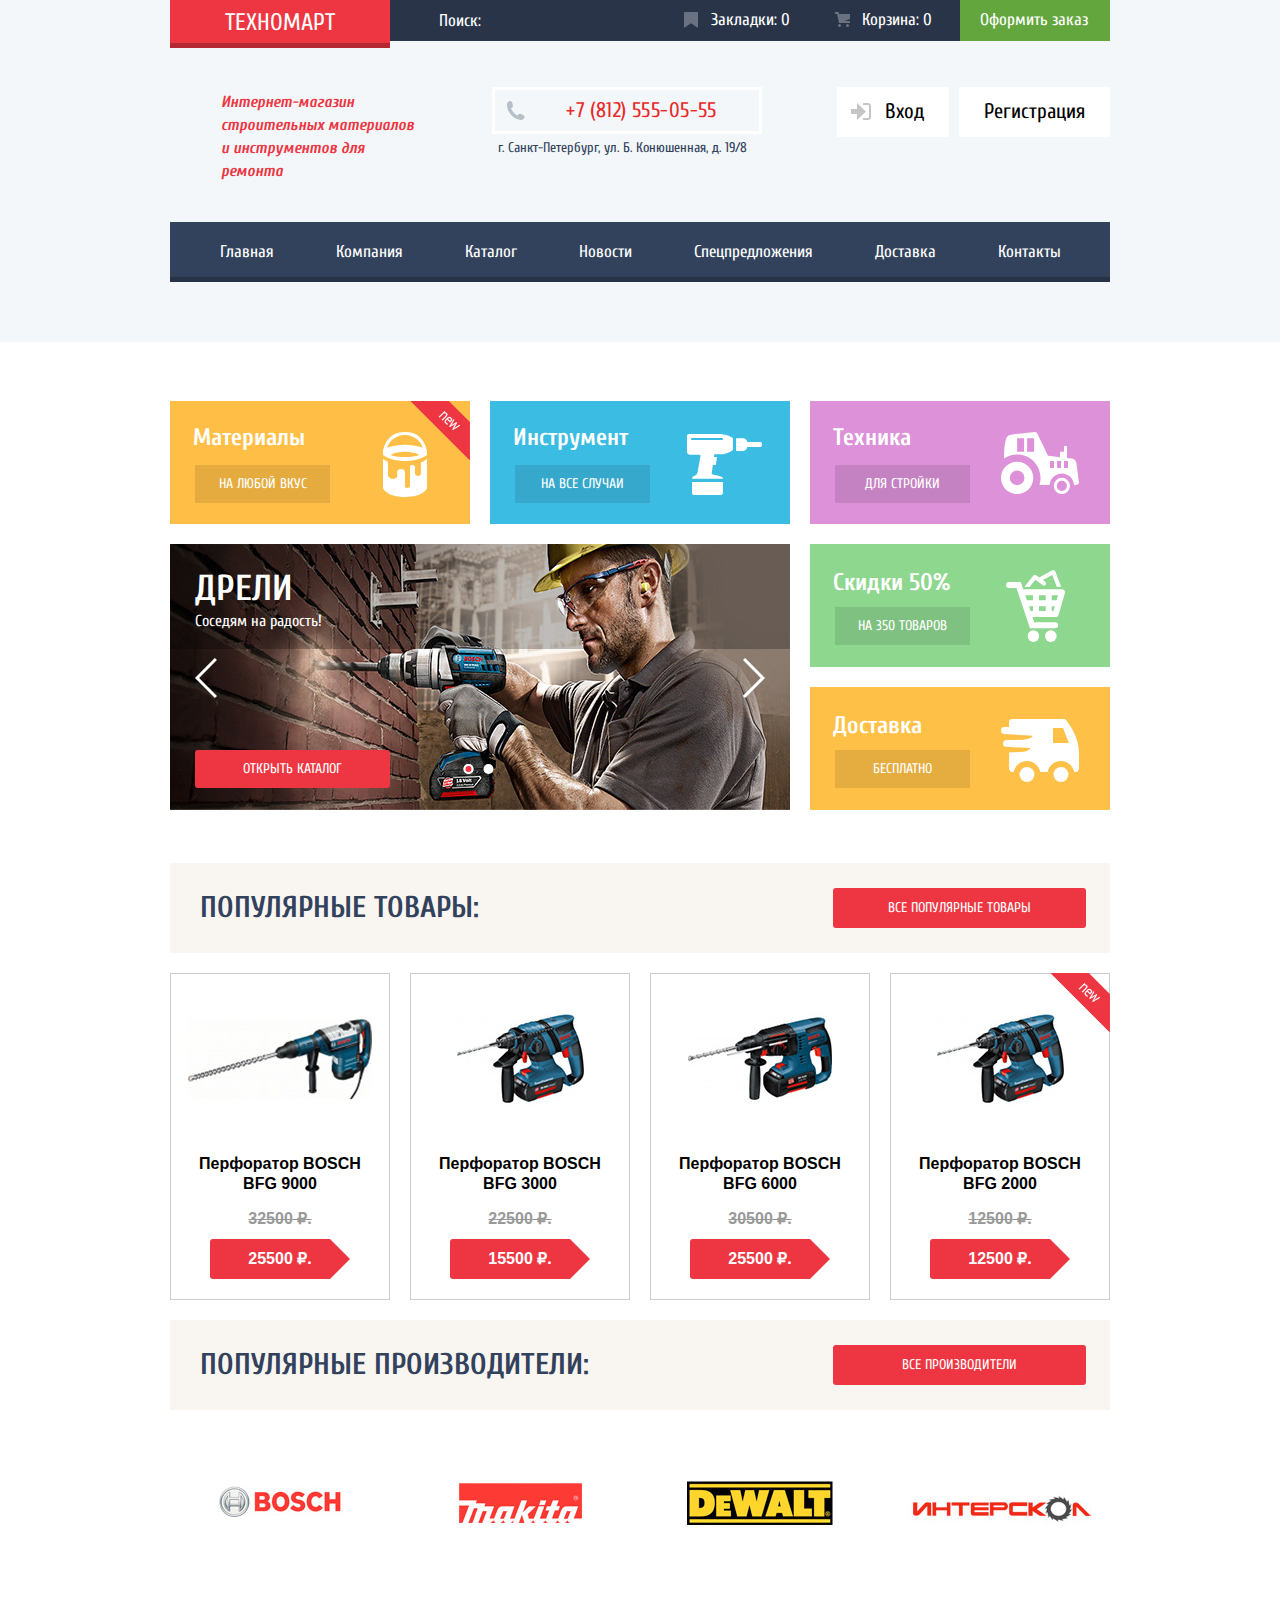
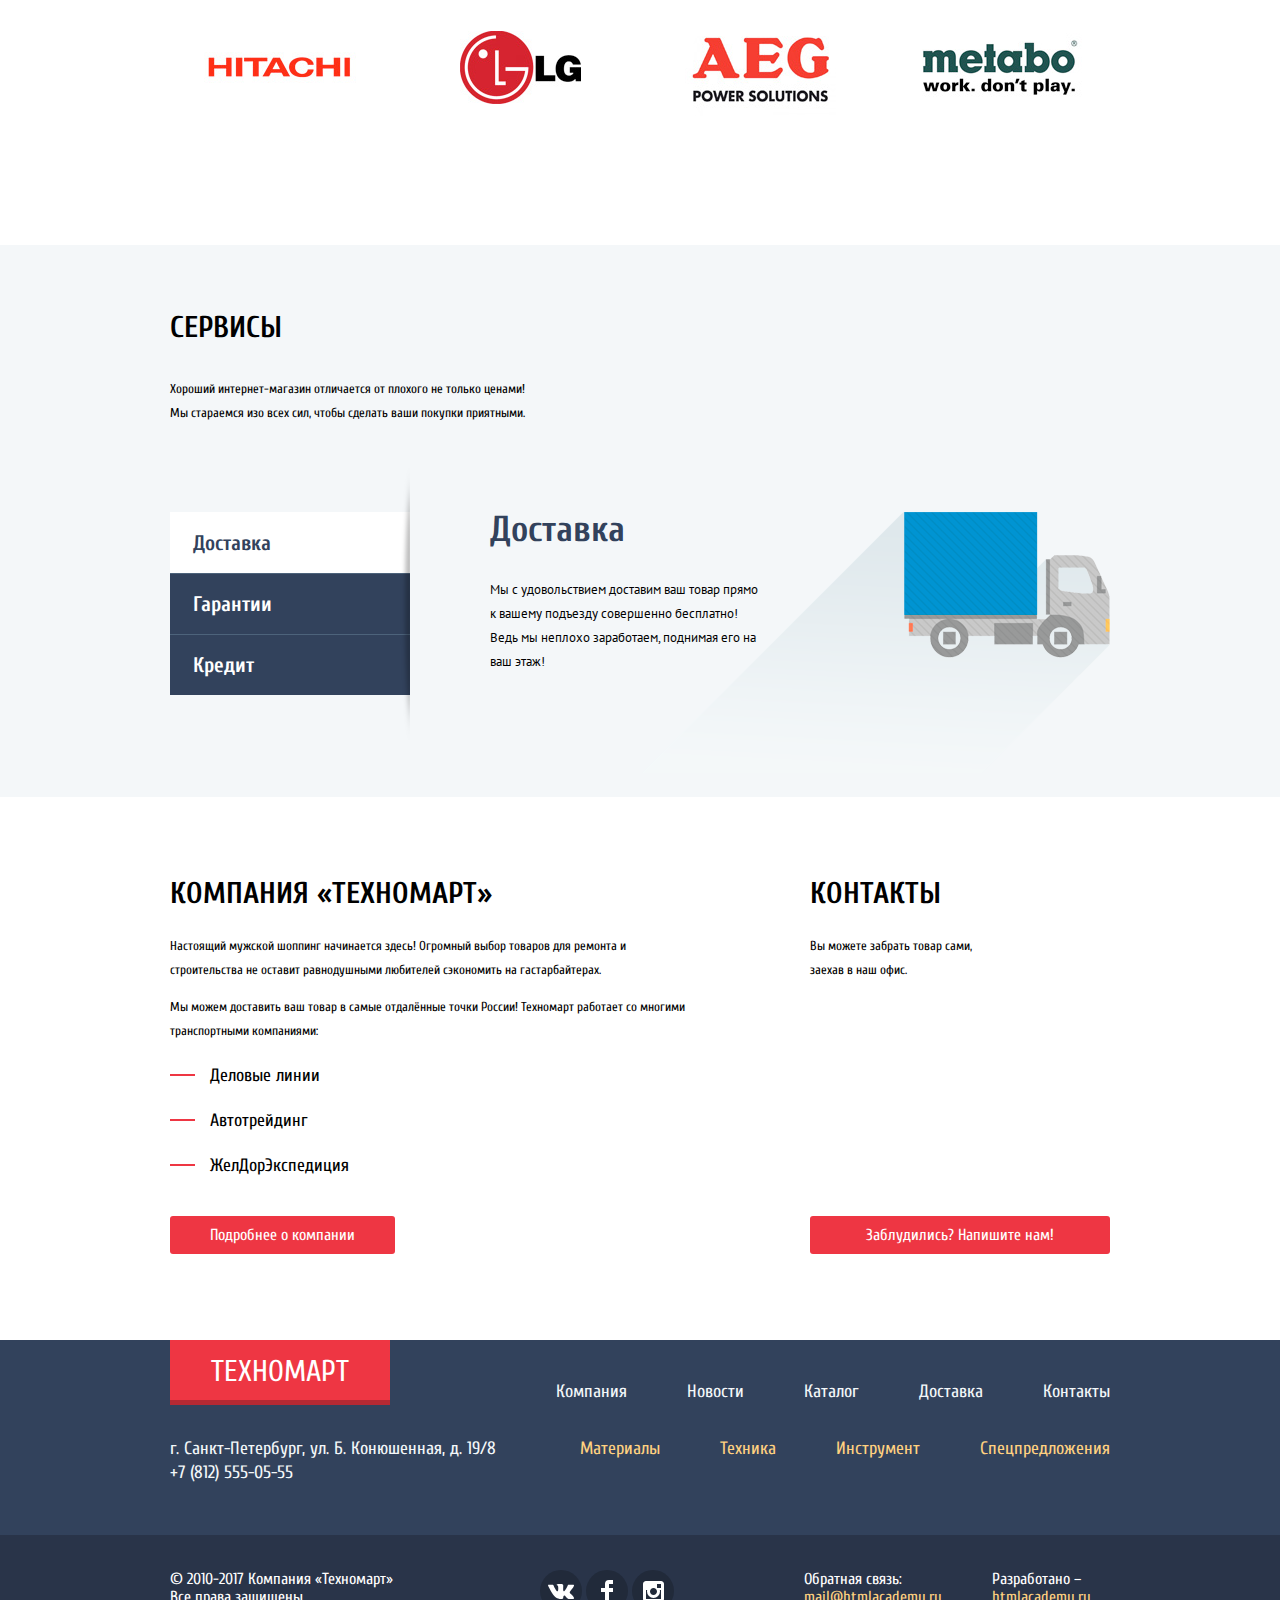
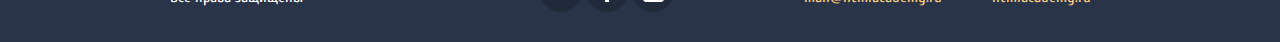
==== index.html @ 5a05c00b "catalog items" ====
<!DOCTYPE html>
<html lang="ru">

  <head>
    <meta charset="utf-8">
    <title>HTML Academy: Техномарт</title>
    <link href="https://fonts.googleapis.com/css?family=Cuprum:400,400i,700|PT+Sans:400,700&amp;subset=cyrillic" rel="stylesheet">
    <link href="css/normalize.css" rel="stylesheet">
    <link href="css/style.css" rel="stylesheet">
  </head>

  <body>
    <header class="main-header">
      <div class="container">
        <div class="header-top">
          <a class="header-logo">Техномарт</a>
          <form class="search">
            <input class="input" type="text" placeholder="Поиск:">
            <button class="visually-hidden" type="submit">Найти</button>
          </form>
          <a class="book-cart" href="#">Закладки: 0</a>
          <a class="book-cart cart" href="#">Корзина: 0</a>
          <a class="checkout" href="#">Оформить заказ</a>
        </div>
      </div>
      <div class="container">
        <div class="header-middle">
          <h1 class="heading">Интернет-магазин строительных материалов и инструментов для ремонта</h1>
          <div class="header-contacts">
            <a href="tel:+78125550555">+7 (812) 555-05-55</a>
            <p>г. Санкт-Петербург, ул. Б. Конюшенная, д. 19/8</p>
          </div>
          <ul class="user-login">
            <li><a class="enter" href="#">Вход</a></li>
            <li><a href="#">Регистрация</a></li>
          </ul>
        </div>
      </div>
      <div class="container">
        <nav class="main-navigation">
          <ul class="header-top-navigation">
            <li><a>Главная</a></li>
            <li><a href="about-us.html">Компания</a></li>
            <li><a href="catalog.html">Каталог</a></li>
            <li><a href="news.html">Новости</a></li>
            <li><a href="special-offers.html">Спецпредложения</a></li>
            <li><a href="delivery.html">Доставка</a></li>
            <li><a href="contacts.html">Контакты</a></li>
          </ul>
        </nav>
      </div>
    </header>

    <main>
      <section class="container">
        <div class="promo-top">
          <ul class="promo-list">
            <li class="promo-item-1">
              <div class="flag flag-new">Новинка</div>
              <h3>Материалы</h3>
              <a href="#">На любой вкус</a>
            </li>
            <li class="promo-item-2">
              <h3>Инструмент</h3>
              <a href="#">На все случаи</a>
            </li>
            <li class="promo-item-3">
              <h3>Техника</h3>
              <a href="#">Для стройки</a>
            </li>
          </ul>
        </div>
        <div class="promo-bottom">

          <div class="slider">
            <div class="slider-container">
              <span class="carousel-control-prev-icon" aria-label="Предыдущий слайд"></span>
              <span class="carousel-control-next-icon" aria-label="Следующий слайд"></span>
              <input class="visually-hidden" type="radio" id="product-1" name="toggle" checked>
              <input class="visually-hidden" type="radio" id="product-2" name="toggle">
              <div class="slider-controls">
                <label class="slider-controls-item slider-controls-item--1" for="product-1">Первый</label>
                <label class="slider-controls-item slider-controls-item--2" for="product-2">Второй</label>
              </div>
              <ul class="slider-list">
                <li class="slider-item">
                  <h3>Дрели</h3>
                  <p>Соседям на радость!</p>
                  <a class="slider-item-button slider-button" href="catalog.html">открыть каталог</a>
                </li>
                <li class="slider-item">
                  <h3>Перфораторы</h3>
                  <p>Настоящие мужские игрушки</p>
                  <a class="slider-item-button slider-button" href="catalog.html">открыть каталог</a>
                </li>
              </ul>
            </div>
          </div>

          <div class="promo-right">
            <ul class="promo-list-right">
              <li class="promo-item-4">
                <h3>Скидки 50%</h3>
                <a href="#">На 350 товаров</a>
              </li>
              <li class="promo-item-5">
                <h3>Доставка</h3>
                <a href="#">Бесплатно</a>
              </li>
            </ul>
          </div>
        </div>
      </section>

      <div class="goods-and-manufacturers">
        <div class="container">
          <div class="goods">

            <div class="header-block-main">
              <h2>Популярные товары:</h2>
              <a href="#">Все популярные товары</a>
            </div>


            <div class="catalog-items">
              <div class="row">
                <div class="catalog-item">
                  <div class="actions">
                    <a class="buy" href="#">Купить</a>
                    <a class="bookmark" href="#">В закладки</a>
                  </div>
                  <figure class="image">
                    <img class="catalog-item-image" src="img/snippet-1.jpg" width="184" height="164" alt="Перфоратор BOSCH BFG 9000">
                  </figure>
                  <div class="title">Перфоратор BOSCH BFG 9000</div>
                  <div class="old-price">32500 ₽.</div>
                  <div class="new-price">25500 ₽.</div>
                </div>

                <div class="catalog-item">
                  <div class="actions">
                    <a class="buy" href="#">Купить</a>
                    <a class="bookmark" href="#">В закладки</a>
                  </div>
                  <figure class="image">
                    <img class="catalog-item-image" src="img/snippet-3.jpg" width="127" height="112" alt="Перфоратор BOSCH BFG 3000">
                  </figure>
                  <div class="title">Перфоратор BOSCH BFG 3000</div>
                  <div class="old-price">22500 ₽.</div>
                  <div class="new-price">15500 ₽.</div>
                </div>

                <div class="catalog-item">
                  <div class="actions">
                    <a class="buy" href="#">Купить</a>
                    <a class="bookmark" href="#">В закладки</a>
                  </div>
                  <figure class="image">
                    <img class="catalog-item-image" src="img/snippet-2.jpg" width="144" height="128" alt="Перфоратор BOSCH BFG 6000">
                  </figure>
                  <div class="title">Перфоратор BOSCH BFG 6000</div>
                  <div class="old-price">30500 ₽.</div>
                  <div class="new-price">25500 ₽.</div>
                </div>

                <div class="catalog-item">
                  <div class="flag flag-new">Новинка</div>
                  <div class="actions">
                    <a class="buy" href="#">Купить</a>
                    <a class="bookmark" href="#">В закладки</a>
                  </div>
                  <figure class="image">
                    <img class="catalog-item-image" src="img/snippet-3.jpg" width="127" height="112" alt="Перфоратор BOSCH BFG 2000">
                  </figure>
                  <div class="title">Перфоратор BOSCH BFG 2000</div>
                  <div class="old-price">12500 ₽.</div>
                  <div class="new-price">12500 ₽.</div>
                </div>
              </div>
            </div>
          </div>

          <section class="brands">

            <div class="header-block-main">
              <h2>Популярные производители:</h2>
              <a href="#">Все производители</a>
            </div>

            <ul class="brands-list">
              <li>
                <a class="brands-list-item" href="#">
                  <img src="img/bosch.jpg" width="126" height="37" alt="Bosch">
                </a>
              </li>
              <li>
                <a class="brands-list-item" href="#">
                  <img src="img/makita.jpg" width="123" height="40" alt="makita">
                </a>
              </li>
              <li>
                <a class="brands-list-item" href="#">
                  <img src="img/de-walt.jpg" width="146" height="44" alt="deWALT">
                </a>
              </li>
              <li>
                <a class="brands-list-item" href="#">
                  <img src="img/interskol.jpg" width="200" height="88" alt="Интерскол">
                </a>
              </li>
              <li>
                <a class="brands-list-item" href="#">
                  <img src="img/hitachi.jpg" width="169" height="31" alt="Hitachi">
                </a>
              </li>
              <li>
                <a class="brands-list-item" href="#">
                  <img src="img/lg.jpg" width="121" height="73" alt="LG">
                </a>
              </li>
              <li>
                <a class="brands-list-item" href="#">
                  <img src="img/aeg.jpg" width="151" height="96" alt="AEG power solutions">
                </a>
              </li>
              <li>
                <a class="brands-list-item" href="#">
                  <img src="img/metabo.jpg" width="204" height="69" alt="metabo">
                </a>
              </li>
            </ul>
          </section>
        </div>
      </div>

      <div class="delivery-and-services-header">
        <div class="container">
          <div class="header-services">
            <h2>Сервисы</h2>
            <p>Хороший интернет-магазин отличается от плохого не только ценами!<br> Мы стараемся изо всех сил, чтобы сделать ваши покупки приятными.</p>
          </div>
        </div>
      </div>

      <div class="delivery-and-services-content">
        <div class="container">
          <div class="tab-frame">
            <input type="radio" checked name="tab" id="tab1">
            <label for="tab1">Доставка</label>
            <input type="radio" name="tab" id="tab2">
            <label for="tab2">Гарантии</label>
            <input type="radio" name="tab" id="tab3">
            <label for="tab3">Кредит</label>

            <div class="tab">
              <h3>Доставка</h3>
              <p>
                  Мы с удовольствием доставим ваш товар прямо
                  к вашему подъезду совершенно бесплатно!
                  Ведь мы неплохо заработаем,
                  поднимая его на ваш этаж!
              </p>
            </div>
            <div class="tab">
              <h3>Гарантия</h3>
              <p>
                  Если купленный у нас товар поломается или заискрит,
                  а также в случае пожара, спровоцированного его возгаранием,
                  вы всегда можете быть уверены в нашей гарантии. Мы обменяем сгоревший товар на новый.
                  Дом уж восстановите как-нибудь сами.
              </p>
            </div>
            <div class="tab">
              <h3>Кредит</h3>
              <p>
                  Залезть в долговую яму стало проще!
                  Кредитные консультанты придут вам на помощь.
              </p>
              <button class="mail-btn" href="#" type="submit">Отправить заявку</button>
            </div>
            <div class="shadow">
            </div>
          </div>
        </div>
      </div>






      <div class="container">
        <section class="company-and-contacts">
          <div class="about-us">
            <h2>Компания «Техномарт»</h2>
            <p>Настоящий мужской шоппинг начинается здесь! Огромный выбор товаров для ремонта и строительства не оставит равнодушными любителей сэкономить на гастарбайтерах.</p>
            <p>Мы можем доставить ваш товар в самые отдалённые точки России! Техномарт работает со многими транспортными компаниями:</p>
            <ul class="list-orders">
              <li><a class="order-1" href="#">Деловые линии</a></li>
              <li><a class="order-2" href="#">Автотрейдинг</a></li>
              <li><a class="order-3" href="#">ЖелДорЭкспедиция</a></li>
            </ul>
          </div>
          <div class="contacts">
            <h2>Контакты</h2>
            <p>Вы можете забрать товар сами, заехав в наш офис.</p>
            <iframe class="map" src="https://www.google.com/maps/embed?pb=!1m18!1m12!1m3!1d1998.6037872533252!2d30.320858716364103!3d59.938716481876185!2m3!1f0!2f0!3f0!3m2!1i1024!2i768!4f13.1!3m3!1m2!1s0x4696310fca145cc1%3A0x42b32648d8238007!2z0JHQvtC70YzRiNCw0Y8g0JrQvtC90Y7RiNC10L3QvdCw0Y8g0YPQuy4sIDE5LzgsINCh0LDQvdC60YIt0J_QtdGC0LXRgNCx0YPRgNCzLCDQoNC-0YHRgdC40Y8sIDE5MTE4Ng!5e0!3m2!1sru!2sby!4v1542449925434" width="300" height="158" allowfullscreen></iframe>
          </div>
        </section>
      </div>
      <div class="container">
        <div class="buttonz">
          <a class="btn" href="#" tabindex="0">Подробнее о компании</a>
          <a class="btn btn-map" href="#" tabindex="0">Заблудились? Напишите нам!</a>
        </div>
      </div>
    </main>

    <!-- ФУТ0Р -->
    <footer class="main-footer">
      <div class="container">
        <div class="footer-top">
          <a class="footer-logo">Техномарт</a>
          <ul class="footer-top-nav">
            <li><a href="#">Компания</a></li>
            <li><a href="#">Новости</a></li>
            <li><a href="catalog.html">Каталог</a></li>
            <li><a href="#">Доставка</a></li>
            <li><a href="#">Контакты</a></li>
          </ul>
        </div>
        <div class="footer-middle">
          <address class="footer-contacts">
            г. Санкт-Петербург, ул. Б. Конюшенная, д. 19/8<br>
            +7 (812) 555-05-55
          </address>
          <ul class="footer-bottom-nav">
            <li><a href="materials.html">Материалы</a></li>
            <li><a href="equipment.html">Техника</a></li>
            <li><a href="tool.html">Инструмент</a></li>
            <li><a href="special-offers.html">Спецпредложения</a></li>
          </ul>
        </div>
      </div>
      <div class="footer-bottom-block">
        <div class="container">
          <div class="footer-bottom">
            <p class="copyright">
              &copy; 2010-2017 Компания «Техномарт»<br>
              Все права защищены
            </p>            
            <ul class="social-buttons">
              <li><a class="social-button" href="#" aria-label="Вконтакте"><svg xmlns="http://www.w3.org/2000/svg" width="26" height="15" viewBox="0 0 26 15"><path fill="#FFF" d="M16.138 11.51c.956-.309 2.18 2.04 3.483 2.939.978.681 1.727.534 1.727.534l3.473-.05s1.815-.112.957-1.554c-.071-.12-.503-1.069-2.585-3.022-2.177-2.043-1.882-1.712.739-5.244 1.597-2.153 2.236-3.468 2.036-4.028-.192-.539-1.365-.399-1.365-.399L20.69.713c-.381.001-.704.119-.851.515-.003.004-.621 1.666-1.445 3.079-1.741 2.989-2.436 3.148-2.724 2.961-.661-.433-.494-1.737-.494-2.664 0-2.897.432-4.105-.846-4.417-.427-.104-.739-.172-1.828-.182-1.392-.021-2.574 0-3.244.329-.445.223-.786.712-.579.74.26.035.843.16 1.155.586.401.552.389 1.789.389 1.789s.229 3.411-.54 3.834c-.528.29-1.25-.302-2.803-3.016-.793-1.388-1.392-2.922-1.392-2.922s-.116-.285-.326-.441c-.25-.185-.6-.244-.6-.244L.848.684S.29.7.085.946c-.182.218-.015.668-.015.668s2.909 6.881 6.203 10.347c3.02 3.182 6.452 2.971 6.452 2.971h1.555s.469-.054.709-.312c.224-.24.214-.691.214-.691s-.031-2.109.935-2.419z"/></svg></a></li>
              <li><a class="social-button" href="#" aria-label="Фейсбук"><svg xmlns="http://www.w3.org/2000/svg" width="12" height="22" viewBox="0 0 12 22"><path fill="#FFF" d="M12 4V0H8a4 4 0 0 0-4 4v4H0v4h4v10h4V12h4V8H8V4h4z"/></svg></a></li>
              <li><a class="social-button" href="#" aria-label="Инстаграм"><svg xmlns="http://www.w3.org/2000/svg" width="21" height="21" viewBox="0 0 21 21"><path fill="#FFF" d="M18 0H3C1.35 0 0 1.35 0 3v15c0 1.65 1.35 3 3 3h15c1.65 0 3-1.35 3-3V3c0-1.65-1.35-3-3-3zm-7.5 7c1.93 0 3.5 1.57 3.5 3.5S12.43 14 10.5 14 7 12.43 7 10.5 8.57 7 10.5 7zM18 18H3V9h1.181A6.504 6.504 0 0 0 4 10.5a6.5 6.5 0 1 0 13 0 6.45 6.45 0 0 0-.181-1.5H18v9zm0-11h-4V3h4v4z"/></svg></a></li>
            </ul>           
            <p class="academy">
              Обратная связь:
              <a href="mailto:mail@htmlacademy.ru">mail@htmlacademy.ru</a>
            </p>
            <p class="academy">
              Разработано &#8211;
              <a href="https://htmlacademy.ru/intensive/htmlcss">htmlacademy.ru</a>
            </p>
          </div>
        </div>
      </div>
    </footer>

    <section class="modal modal-cart visually-hidden">
      <p>Товар добавлен в корзину!</p>
      <div class="buttonz">
        <a class="modal-cart-button" href="#" tabindex="0">Оформить заказ</a>
        <a class="modal-cart-button" href="#" tabindex="0">Продолжить покупки</a>
      </div>
      <button class="modal-close" type="button">Закрыть</button>
    </section>

    <section class="modal modal-mail visually-hidden">
      <form class="mail" method="post" action="https://echo.htmlacademy.ru">
        <div class="form-container">
          <p class="mail-form">
            <label for="user-name">Ваше имя:</label><br>
            <input id="user-name" type="text" name="name" placeholder="Имя Фамилия">
          </p>
          <p class="mail-form">
            <label for="user-email">Ваш e-mail:</label><br>
            <input id="user-email" type="text" name="email" placeholder="email@example.com">
          </p>
          <div class="mail-text">
            <label for="message">Текст письма:</label><br>
            <textarea id="message" name="message" rows="10" cols="45" placeholder="В свободной форме"></textarea>
          </div>
        </div>
        <div class="button-container">
          <button class="button-mail" href="#" type="submit">Отправить</button>
        </div>
      </form>
      <span class="modal-close">Закрыть</span>
    </section>

    <!-- map -->
    <section class="modal modal-map map visually-hidden">
      <iframe src="https://www.google.com/maps/embed?pb=!1m18!1m12!1m3!1d1998.6037872533252!2d30.320858716364103!3d59.938716481876185!2m3!1f0!2f0!3f0!3m2!1i1024!2i768!4f13.1!3m3!1m2!1s0x4696310fca145cc1%3A0x42b32648d8238007!2z0JHQvtC70YzRiNCw0Y8g0JrQvtC90Y7RiNC10L3QvdCw0Y8g0YPQuy4sIDE5LzgsINCh0LDQvdC60YIt0J_QtdGC0LXRgNCx0YPRgNCzLCDQoNC-0YHRgdC40Y8sIDE5MTE4Ng!5e0!3m2!1sru!2sby!4v1542449925434" width="940" height="446" allowfullscreen></iframe>
      <button class="modal-close" type="button">Закрыть</button>
    </section>
  </body>

  <div class="overlay"></div>

</html>
---- css/style.css ----
body {
  margin: 0;

  font-weight: normal;
  font-family: "Cuprum", Arial, sans-serif;
  color: #000000;

  background-color: #ffffff;
}

a {
  text-decoration: none;
}

ul {
  list-style: none;
}

img {
  max-width: 100%;
  height: auto;
}

.container {
  width: 940px;
  margin: 0 auto;
  padding: 0 10px;
}

.header-container {
  display: flex;
  flex-direction: column;
}

.catalog-item .hidden {
  visibility: hidden;
}

.visually-hidden:not(:focus):not(:active),
input[type="checkbox"].visually-hidden,
input[type="radio"].visually-hidden {
  position: absolute;

  width: 1px;
  height: 1px;
  margin: -1px;
  padding: 0;
  overflow: hidden;

  white-space: nowrap;

  border: 0;

  clip: rect(0 0 0 0);
  clip-path: inset(100%);
}

/* ============================ */
/* ========== HEADER ========== */
/* ============================ */


.main-header {
  width: 100%;
  padding-bottom: 60px;

  background-color: #f3f7f9;
}

.header-top {
  position: relative;

  display: flex;
  flex-wrap: wrap;
  justify-content: flex-end;
  margin-bottom: 46px;

  background-color: #293449;
}

.header-middle {
  display: flex;
  justify-content: space-between;
  margin-bottom: 39px;
}


.header-top a {
  display: block;
  padding-top: 11px;
  padding-bottom: 12px;

  font-size: 17px;
  line-height: 18px;
  text-align: center;
  color: #ffffff;
}

.header-top .header-logo {
  position: absolute;
  top: 0;
  left: 0;

  min-width: 220px;
  padding-top: 11px;
  padding-bottom: 13px;

  font-size: 24px;
  line-height: 24px;
  color: #ffffff;
  text-transform: uppercase;

  background-color: #ee3643;
  box-shadow: inset 0 -5px 0 0 rgba(0, 0, 0, 0.24);
}

.header-logo:hover {
  background-color: #ca2c37;
}

.header-logo:active {
  background-color: #ba2732;
}

/* ========== ПОЛЕ ПОИСКА ========== */

.header-top .search {
  position: absolute;
  left: 220px;

  display: block;
  width: 270px;
}

.search input {
  position: absolute;

  width: 221px;
  padding-top: 12px;
  padding-bottom: 11px;
  padding-left: 49px;

  font-size: 17px;
  line-height: 18px;

  background-color: #293449;
  background-repeat: no-repeat;
  border: 0;
}

.search input:hover {
  background-color: #212a3a;
}

.search input:active {
  background-color: #293449;
}

.search input:focus {
  background-color: #ffffff;
}

.search input::-webkit-input-placeholder {
  color: #ffffff;
}
.search input::-moz-placeholder {
  color: #ffffff;
}
.search input::-ms-input-placeholder {
  color: #ffffff;
}
.search input::placeholder {
  color: #ffffff;
}

.search input:focus::-webkit-input-placeholder {
  color: #000000;
}
.search input:focus::-moz-placeholder {
  color: #000000;
}
.search input:focus::-ms-input-placeholder {
  color: #000000;
}
.search input:focus::placeholder {
  color: #000000;
}


.search .input::before {
  content: "";
  position: absolute;
  top: 12px;
  left: 17px;

  width: 17px;
  height: 17px;

  color: #ffffff;

  background-image: url("../img/sprites/icon-search.svg");
  background-repeat: no-repeat;
  background-position: 0 0;
  opacity: 0.3;
}

.search .input:hover::before {
  color: #ffffff;

  background-image: url("../img/sprites/icon-search.svg");
  background-repeat: no-repeat;
  background-position: 0 0;
  opacity: 1;
}

.search .input:active::before {
  color: red;

  background-image: url("../img/sprites/icon-search.svg");
  background-repeat: no-repeat;
  background-position: 0 0;
  opacity: 0.5;
}

.search .input:focus::before {
  color: #ee3643;

  background-image: url("../img/sprites/icon-search.svg");
  background-repeat: no-repeat;
  background-position: 0 0;
  opacity: 0.5;
}

/* ========== ЗАКЛАДКИ и КОРЗИНА ========== */

.header-top .book-cart {
  position: relative;

  padding-right: 28px;
  padding-left: 44px;
}

.book-cart:hover {
  background-color: #212a3a;
}

.book-cart:active {
  color: rgba(255, 255, 255, 0.6);

  background-color: #161d29;
}

.book-cart::before {
  content: "";
  position: absolute;
  top: 12px;
  left: 17px;

  width: 15px;
  height: 16px;

  background-image: url("../img/sprites/icon-bookmark.svg");
  background-repeat: no-repeat;
  background-position: 0 0;
  opacity: 0.3;
}

.cart::before {
  background-image: url("../img/sprites/icon-cart.svg");
}

.book-cart:hover::before {
  opacity: 1;
}

.book-cart:active::before {
  opacity: 0.6;
}

.book-cart:focus::before {
  opacity: 0.5;
}

/* ========== ОФОРМИТЬ ЗАКАЗ ========== */

.checkout {
  padding-right: 22px;
  padding-left: 20px;

  background-color: #63a63e;
}

.checkout:hover {
  background-color: #5fbb2d;
}

.checkout:active {
  color: rgba(255, 255, 255, 0.5);

  background-color: #518534;
}

/* ========== ЗАГОЛОВОК ГЛАВНОЙ СТРАНИЦЫ ========== */

.heading {
  width: 196px;
  margin: 0;
  margin-right: 60px;
  padding-left: 51px;

  font-size: 16px;
  line-height: 23px;
  color: #ee3643;
  font-style: italic;
}

.header-middle h1 {
  padding-top: 4px;
}

/* ========== КОНТАКТЫ ========== */

.header-contacts {
  display: flex;
  flex-direction: column;
  margin-right: 60px;

  font-family: "Cuprum", Arial, sans-serif;
}

.header-contacts a {
  position: relative;

  width: auto;
  padding-top: 10px;
  padding-right: 42px;
  padding-bottom: 10px;
  padding-left: 71px;

  font-size: 21px;
  line-height: 21px;
  text-align: center;
  color: #e9292a;
  letter-spacing: 0.42px;

  border: 3px solid #ffffff;
}

.header-contacts a::before {
  content: "";
  position: absolute;
  top: 11px;
  left: 11px;

  width: 19px;
  height: 19px;

  background-image: url("../img/sprites/icon-phone.svg");
  background-repeat: no-repeat;
  background-position: 0 0;
}

.header-contacts p {
  margin: 0;
  padding-top: 2px;
  padding-left: 6px;

  font-size: 14px;
  line-height: 24px;
  color: #32425c;
}

/* ========== ВХОД и РЕГИСТРАЦИЯ ========== */

.user-login {
  display: flex;
  margin: 0;
  padding: 0;

  font-size: 21px;
  line-height: 21px;
}

.user-login a {
  display: block;
  padding-top: 14px;
  padding-right: 25px;
  padding-bottom: 15px;
  padding-left: 25px;

  color: #000000;

  background-color: #ffffff;
}

.user-login li:first-child {
  margin-right: 10px;
}

.user-login a:hover {
  color: #ee3643;
}

.user-login a:active {
  color: rgba(0, 0, 0, 0.3);
}

.user-login .enter {
  position: relative;

  padding-left: 48px;
}

.enter::before {
  content: "";
  position: absolute;
  top: 16px;
  left: 14px;

  width: 20px;
  height: 17px;

  background-image: url("../img/sprites/icon-login.svg");
  background-repeat: no-repeat;
  background-position: 0 0;
}

.enter:hover::before {
  background-image: url("../img/sprites/icon-login-hover.svg");
}

.enter:active::before {
  background-image: url("../img/sprites/icon-login.svg");
}

/* ========== ЮЗВЕРЬ МЕНЮ (КАТАЛОГ) ========== */

.user-menu-exit {
  display: flex;
  justify-content: space-between;
  margin: 0;
  padding: 0;
}

.user-menu-exit a {
  position: relative;

  display: block;
  padding-top: 14px;
  padding-right: 69px;
  padding-bottom: 15px;
  padding-left: 47px;

  font-size: 21px;
  line-height: 21px;
  color: #000000;

  background-color: #ffffff;
}

.user-menu-exit a:hover {
  color: #ee3643;
}

.user-menu-exit a:active {
  color: rgba(0, 0, 0, 0.3);
}

.user-menu-exit a::before {
  content: "";
  position: absolute;
  top: 14px;
  left: 13px;

  width: 20px;
  height: 18px;

  background-image: url("../img/sprites/icon-user.svg");
  background-repeat: no-repeat;
  background-position: 0 0;
}

.user-menu-exit a:hover::before {
  background-image: url("../img/sprites/icon-user-hover.svg");
}

.user-menu-exit a:active::before {
  background-image: url("../img/sprites/icon-user.svg");
}

.user-menu-exit a::after {
  content: "";
  position: absolute;
  top: 15px;
  right: 10px;

  width: 20px;
  height: 17px;

  background-image: url("../img/sprites/icon-logout.svg");
  background-repeat: no-repeat;
  background-position: 0 0;
}

.user-menu-exit a:hover::after {
  background-image: url("../img/sprites/icon-logout-hover.svg");
}

.user-menu-exit a:active::after {
  background-image: url("../img/sprites/icon-logout.svg");
}

.user-menu {
  position: relative;

  display: flex;
  justify-content: flex-start;
  margin: 0;
  padding: 0;
}

.user-menu li:nth-child(2n)::before {
  content: "";
  position: absolute;
  top: 16px;
  left: 103px;

  width: 4px;
  height: 4px;

  background-color: #32425c;
  border-radius: 50%;
}

.user-menu a {
  display: block;
  padding: 10px 15px;

  color: #32425c;
  text-decoration: underline;
}

.user-menu-exit {
  font-size: 21px;
}

.user-menu-exit a {
  color: #000000;
}

.user-menu-exit a:active {
  color: rgba(0, 0, 0, 0.3);
}

.user-menu {
  font-size: 16px;
  line-height: 18px;
}

.user-menu a {
  color: #32425c;
  text-decoration: underline;
}

.user-menu a:hover {
  color: #ee3643;
}

.user-menu a:active {
  color: rgba(50, 66, 92, 0.3);
}

/* ========== ХЛЕБНЫЕ КРОШКИ ========== */

.breadcrumbs-catalog {
  display: flex;
  flex-wrap: wrap;
  justify-content: flex-start;
  margin: 0;
  padding: 0;
  padding-top: 22px;
  padding-bottom: 22px;

  font-size: 13px;
  line-height: 18px;
  font-family: "PT Sans", Arial, sans-serif;
  color: #000000;
  text-transform: uppercase;
}

.breadcrumbs-catalog li {
  position: relative;

  margin-right: 15px;
}

.breadcrumbs-catalog svg {
  margin-left: 16px;
}

.breadcrumbs-catalog .home {
  margin-left: 0;
}

/* ========== ГЛАВНОЕ МЕНЮ ========== */

.main-navigation {
  display: flex;
  flex-direction: column;
  align-items: center;

  background-color: #32425c;
  box-shadow: inset 0 -5px 0 0 rgba(0, 0, 0, 0.24);
}

.footer-top-navigation,
.header-top-navigation {
  display: flex;
  flex-wrap: wrap;
  margin: 0;
  padding: 0;
}

.header-top-navigation a {
  display: block;
  padding-top: 21px;
  padding-right: 31px;
  padding-bottom: 22px;
  padding-left: 31px;

  font-size: 17px;
  line-height: 17px;
  color: #ffffff;
}

.header-top-navigation a:hover {
  color: #ffffff;

  background-color: #293449;
}

.header-top-navigation a:active {
  color: rgba(255, 255, 255, 0.5);

  background-color: #1d2739;
}

/* ================================ */
/* ========== ПРОМО БЛОК ========== */
/* ================================ */

/* ========== ВЕРХНИЙ ========== */

.promo-list {
  display: flex;
  justify-content: space-between;
  margin: 0;
}

.promo-list h3 {
  position: relative;
  top: 22px;
  left: 23px;

  margin: 0;

  font-size: 24px;
  line-height: 30px;
  color: #ffffff;
}

.promo-list li {
  position: relative;
}

.promo-list .promo-item-1::before {
  content: "";
  position: absolute;
  top: 31px;
  right: 43px;

  width: 44px;
  height: 65px;

  background-image: url("../img/sprites/icon-1.svg");
  background-repeat: no-repeat;
  background-position: 0 0;
}

.promo-list .promo-item-2::before {
  content: "";
  position: absolute;
  top: 33px;
  right: 28px;

  width: 75px;
  height: 61px;

  background-image: url("../img/sprites/icon-2.svg");
  background-repeat: no-repeat;
  background-position: 0 0;
}

.promo-list .promo-item-3::before {
  content: "";
  position: absolute;
  top: 31px;
  right: 31px;

  width: 78px;
  height: 62px;

  background-image: url("../img/sprites/icon-3.svg");
  background-repeat: no-repeat;
  background-position: 0 0;
}

.promo-right .promo-item-4::before {
  content: "";
  position: absolute;
  top: 26px;
  right: 45px;

  width: 59px;
  height: 72px;

  background-image: url("../img/sprites/icon-4.svg");
  background-repeat: no-repeat;
  background-position: 0 0;
}

.promo-right .promo-item-5::before {
  content: "";
  position: absolute;
  top: 32px;
  right: 31px;

  width: 78px;
  height: 63px;

  background-image: url("../img/sprites/icon-5.svg");
  background-repeat: no-repeat;
  background-position: 0 0;
}

.promo-list a {
  position: absolute;
  bottom: 21px;
  left: 25px;

  display: block;
  min-width: 135px;
  padding-top: 10px;
  padding-bottom: 10px;

  font-size: 14px;
  line-height: 18px;
  text-align: center;
  color: #ffffff;
  text-transform: uppercase;

  background-color: rgba(0, 0, 0, 0.1);
}

.promo-top .promo-list {
  padding-left: 0;
}

.promo-top {
  margin-top: 59px;
  margin-bottom: 20px;
}

.promo-list a:hover {
  background-color: rgba(0, 0, 0, 0.2);
}

.promo-list a:active {
  background-color: rgba(0, 0, 0, 0.3);
}

.promo-item-1 {
  width: 300px;
  min-height: 123px;

  background-color: #ffbf47;
}

.promo-item-2 {
  width: 300px;
  min-height: 123px;

  background-color: #3bbce3;
}

.promo-item-3 {
  width: 300px;
  min-height: 123px;

  background-color: #dc91d8;
}

/* ========== ПРАВЫЙ ========== */

.promo-right {
  display: flex;
  flex-direction: column;
}

.promo-list-right h3 {
  position: relative;
  top: 24px;
  left: 23px;

  margin: 0;

  font-size: 24px;
  line-height: 30px;
  color: #ffffff;
}

.promo-list-right li {
  position: relative;
}

.promo-list-right a {
  position: absolute;
  bottom: 22px;
  left: 25px;

  display: block;
  min-width: 135px;
  padding-top: 10px;
  padding-bottom: 10px;

  font-size: 14px;
  line-height: 18px;
  text-align: center;
  color: #ffffff;
  text-transform: uppercase;

  background-color: rgba(0, 0, 0, 0.1);
}

.promo-list-right {
  margin: 0;
  padding-left: 0;
}

.promo-item-4 {
  width: 300px;
  min-height: 123px;
  margin-bottom: 20px;

  background-color: #8ed78f;
}

.promo-item-5 {
  width: 300px;
  min-height: 123px;

  background-color: #ffc047;
}

.promo-bottom {
  display: flex;
  flex-direction: row;
  justify-content: space-between;
  margin-bottom: 53px;
}

/* --- слайдер --- */

.slider-container {
  position: relative;

  box-sizing: border-box;
}

.carousel-control-prev-icon {
  content: "";
  position: absolute;
  top: 114px;
  left: 25px;
  z-index: 1;

  width: 22px;
  height: 40px;

  background-image: url(../img/sprites/icon-left.svg);
  cursor: pointer;
}

.carousel-control-next-icon {
  content: "";
  position: absolute;
  top: 114px;
  right: 25px;
  z-index: 1;

  width: 22px;
  height: 40px;

  background-image: url(../img/sprites/icon-right.svg);
  cursor: pointer;
}

.slider {
  position: relative;
}

.slider-controls {
  position: absolute;
  bottom: 36px;
  left: 50%;
  z-index: 100;

  min-width: 100px;
  height: 10;
  padding-left: 7px;

  font-size: 0;
  text-align: center;

  transform: translateX(-50%);
}

.slider-controls label {
  position: relative;

  display: inline-block;
  width: 10px;
  height: 10px;
  margin-right: 10px;

  border-radius: 50%;
  cursor: pointer;
}

.slider-controls label::after {
  content: "";
  position: absolute;
  top: 0;
  left: 0;
  z-index: 1;

  width: 10px;
  height: 10px;

  background: #ffffff;
  border-radius: 50%;
}

.slider-list {
  margin: 0;
  padding: 0;

  list-style: none;
}

.slider-item {
  display: none;
  width: 570px;
  height: 217px;
  margin: 0 auto;
  padding-top: 27px;
  padding-right: 25px;
  padding-bottom: 22px;
  padding-left: 25px;
}

.slider-item:nth-child(1) {
  background-image: url("../img/ravshan.jpg");
  background-repeat: no-repeat;
  background-position: center;
}

.slider-item:nth-child(2) {
  background-image: url("../img/jamshut.jpg");
  background-repeat: no-repeat;
  background-position: center;
}

#product-1:checked ~ .slider-list .slider-item:nth-child(1) {
  display: block;
}

#product-2:checked ~ .slider-list .slider-item:nth-child(2) {
  display: block;
}

#product-1:checked ~ .slider-controls .slider-controls-item--1::before,
#product-2:checked ~ .slider-controls .slider-controls-item--2::before {
  content: "";
  position: absolute;
  top: 5;
  left: 0;
  z-index: 2;

  width: 6px;
  height: 6px;

  background-color: inherit;
  background-color: #ee3643;
  border: 2px solid #ffffff;
  border-radius: 50%;
}

.slider-item h3 {
  margin: 0;
  margin-bottom: 5px;

  font-weight: 700;
  font-size: 36px;
  line-height: 36px;
  color: #ffffff;
  text-transform: uppercase;
}

.slider-item p {
  margin: 0;

  color: #ffffff;
}

/* КНОПКА */

.slider-button {
  position: absolute;
  bottom: 22px;
  z-index: 10;

  display: block;
  width: 195px;
  padding: 10px 0;

  font-size: 14px;
  line-height: 18px;
  text-align: center;
  color: #ffffff;
  text-transform: uppercase;

  background-color: #ee3643;
  border: none;
  border-radius: 3px;
  cursor: pointer;
}

.slider-button:hover,
.slider-button:focus {
  background-color: #ca2c37;
}

.slider-button:active {
  background-color: #ba2732;
}

/* --- табослайдыр --- */

div.tab-frame {
  position: relative;

  min-height: 285px;
}

.shadow {
  content: "";
  position: absolute;
  bottom: 54px;
  left: 230px;

  width: 10px;
  height: 279px;

  background-image: url("../img/shadow.png");
  background-repeat: no-repeat;
}

div.tab-frame input {
  display: none;
}
div.tab-frame label {
  position: absolute;

  display: block;
  min-width: 194px;
  padding: 15px 23px;

  font-weight: bold;
  font-size: 21px;
  line-height: 30px;
  color: #ffffff;

  background-color: #32425c;
  border-top: 1px solid #4d637b;
  cursor: pointer;
}

div.tab-frame input:checked + label {
  color: #32425c;

  background-color: #ffffff;
  border-top: 1px solid #ffffff;
  cursor: default;
}

.tab-frame label:nth-child(2) {
  top: 0;
}

.tab-frame label:nth-child(4) {
  top: 61px;
}

.tab-frame label:nth-child(6) {
  top: 122px;
}

div.tab-frame div.tab {
  display: none;
  padding: 5px 10px;
}

div.tab-frame input:nth-of-type(1):checked ~ .tab:nth-of-type(1) {
  background-image: url(../img/delivery.png);
  background-repeat: no-repeat;
  background-position: top right;
}

div.tab-frame input:nth-of-type(2):checked ~ .tab:nth-of-type(2) {
  background-image: url(../img/warranty.png);
  background-repeat: no-repeat;
  background-position: top right;
}

div.tab-frame input:nth-of-type(3):checked ~ .tab:nth-of-type(3) {
  background-image: url(../img/credit.png);
  background-repeat: no-repeat;
  background-position: top right;
}

div.tab-frame input:nth-of-type(1):checked ~ .tab:nth-of-type(1),
div.tab-frame input:nth-of-type(2):checked ~ .tab:nth-of-type(2),
div.tab-frame input:nth-of-type(3):checked ~ .tab:nth-of-type(3) {
  position: absolute;
  top: 0;
  right: 0;

  display: block;
  width: 700px;
  min-height: 285px;
  margin: 0;
  padding: 0;
}

.tab-frame h3 {
  margin: 0;
  margin-bottom: 30px;
  padding: 0;
  padding-left: 80px;

  font-size: 36px;
  line-height: 36px;
  color: #32425c;
}

.tab-frame p {
  width: 275px;
  margin: 0;
  margin-bottom: 30px;
  padding: 0;
  padding-left: 80px;

  font-size: 13px;
  line-height: 24px;
  font-family: "PT Sans", Arial, sans-serif;
  color: #000000;
}

.mail-btn {
  display: block;
  min-width: 195px;
  margin: 0;
  margin-left: 80px;
  padding-top: 10px;
  padding-bottom: 10px;

  font-size: 14px;
  line-height: 18px;
  text-align: center;
  color: #ffffff;
  text-transform: uppercase;

  background-color: #ee3643;
  border: 0;
  border-radius: 3px;
}

.mail-btn:hover,
.mail-btn:focus {
  background-color: #ca2c37;
}

.mail-btn:active {
  background-color: #ba2732;
}

/* ========== ХИДЕР БЛОКА ========== */

.header-block-main {
  display: flex;
  justify-content: space-between;
  margin-bottom: 20px;

  color: #32425c;

  background-color: #f9f5f0;
}

.header-block-main h2 {
  margin-top: 30px;
  margin-bottom: 30px;
  margin-left: 30px;

  font-size: 30px;
  line-height: 30px;
  text-transform: uppercase;
}

.header-block-main a {
  display: block;
  min-width: 253px;
  margin-top: 25px;
  margin-right: 24px;
  margin-bottom: 25px;
  padding-top: 11px;
  padding-bottom: 10px;

  font-size: 14px;
  line-height: 18px;
  text-align: center;
  color: #ffffff;
  text-transform: uppercase;

  background-color: #ee3643;
  border: none;
  border-radius: 3px;
}

.header-block-main a:hover,
.header-block-main a:focus {
  background-color: #ca2c37;
}

.header-block-main a:active {
  background-color: #ba2732;
}

.catalog-h1 {
  display: flex;
  justify-content: space-between;

  color: #32425c;

  background-color: #f2f6f8;
}

.catalog-h1 h1 {
  margin-top: 30px;
  margin-bottom: 30px;
  margin-left: 30px;

  font-size: 30px;
  line-height: 30px;
  text-transform: uppercase;
}

/* ========== БРЭНДЫ ========== */

.brands-list {
  display: flex;
  flex-wrap: wrap;
  margin: 0;
  margin-right: -20px;
  margin-bottom: 85px;
  padding: 0;
}

.brands-list a {
  display: flex;
  flex-direction: row;
  justify-content: center;
  align-items: center;
  width: 220px;
  min-height: 145px;
  margin-right: 20px;
  margin-bottom: 20px;

  text-align: center;
}

/* ========== СЕРВИСЫ ========== */

.delivery-and-services-header {
  background-color: #f4f7f9;
}

.delivery-and-services-content {
  background-color: #f4f7f9;
}

/* ========== ХИДЕР СЕРВИСОВ ========== */

.header-services {
  width: 398px;
  height: auto;
  padding-top: 68px;
  padding-bottom: 74px;

  color: #000000;
}

.header-services h2 {
  margin: 0;
  margin-bottom: 34px;

  font-size: 30px;
  line-height: 30px;
  text-transform: uppercase;
}

.header-services p {
  font-size: 13px;
  line-height: 24px;
}

/* ========== НАВИГАЦИЯ СЕРВИСОВ ========== */

.services-navigation {
  font-size: 21px;
  line-height: 30px;
}

.services-navigation a {
  color: #ffffff;

  background-color: #32425c;
}

.services-navigation a:hover {
  color: #ffffff;

  background-color: #293449;
}

.services-navigation a:active {
  color: #32425c;

  background-color: #ffffff;
}

/* ========== ОПИСАНИЯ СЕРВИСОВ ========== */

.services-item-1,
.services-item-2,
.services-item-3 {
  display: flex;
  justify-content: flex-start;
}

.services-description h3 {
  font-size: 36px;
  line-height: 36px;
  color: #32425c;
  text-transform: uppercase;
}

.services-description p {
  font-size: 13px;
  line-height: 24px;
  color: #000000;
}

/* ========== КОМПАНИЯ и КОНТАКТЫ ========== */

.company-and-contacts {
  display: flex;
  justify-content: space-around;
  margin: 0;
  margin-top: 82px;
  padding: 0;
}

div.contacts {
  display: flex;
  flex-direction: column;
  margin-left: 121px;
}

.company-and-contacts h2 {
  margin-top: 0;

  font-size: 30px;
  line-height: 30px;
  color: #000000;
  text-transform: uppercase;
}

.about-us p {
  width: 519px;

  font-size: 13px;
  line-height: 24px;
  color: #000000;
}

.contacts p {
  width: 179px;
  margin: 0;
  margin-bottom: 36px;
  padding: 0;

  font-size: 13px;
  line-height: 24px;
  color: #000000;
}

.list-orders {
  margin: 0;
  padding-top: 10px;
}

.list-orders li {
  position: relative;

  margin-bottom: 25px;
}

.list-orders li:last-child {
  margin-bottom: 0;
}

.list-orders a::before {
  content: "";
  position: absolute;
  top: 8px;
  left: -40px;

  width: 25px;
  height: 2px;

  background-color: #ee3643;
}

.list-orders a {
  font-size: 18px;
  line-height: 20px;
  color: #000000;
}

.buttonz {
  display: flex;
  flex-direction: row;
  justify-content: space-between;
  min-height: 38px;
  margin-top: 40px;
  margin-bottom: 86px;
}

.btn-map {
  min-width: 220px;
}

.buttonz .btn {
  margin: 0;
  padding-top: 10px;
  padding-right: 40px;
  padding-bottom: 10px;
  padding-left: 40px;

  text-align: center;
  color: #ffffff;

  background-color: #ee3643;
  border-radius: 3px;
}

/* ========== КАТАЛОГ ========== */

.catalog-columns {
  display: flex;
  flex-direction: row;
  justify-content: space-between;
}

/* ========== ФИЛЬТР ========== */

.container-filters {
  width: 220px;
}

.filter {
  font-family: "PT Sans", Arial, sans-serif;
}

/* ========== КНОПКА ОТПРАВКИ ========== */

.filter button {
  font-size: 13px;
  line-height: 18px;
  color: #000000;
  text-transform: uppercase;

  background-color: #ffffff;
  border: 1px solid #e5e5e5;
}

/* ========== КАТАЛОГ ========== */

figure {
  display: flex;
  justify-content: center;
  align-items: center;
  width: 218px;
  min-height: 170px;
  margin: 0;
  padding: 0;
}

.catalog-items {
  min-width: 700px;
  max-width: 940px;
  margin: 0 auto;
  padding: 0;

  font-size: 16px;
  font-family: "Open Sans", Arial, sans-serif;
  color: #000000;

  background-color: #ffffff;
}

.catalog-items .row {
  display: flex;
  margin-right: -20px;
}

.catalog-items .column {
  display: flex;
  flex-direction: row;
  flex-wrap: wrap;
  margin-right: -20px;
}

.catalog-item {
  position: relative;

  display: inline-block;
  width: 218px;
  min-height: 316px;
  margin-right: 20px;
  margin-bottom: 20px;

  font-weight: 700;
  line-height: 20px;
  text-align: center;

  border: 1px solid #cccccc;
}

.catalog-items {
  font-size: 0;
}

.catalog-item {
  font-size: 16px;
}

.catalog-item .flag {
  position: absolute;
  top: -1px;
  right: -1px;
  z-index: 20;

  width: 60px;
  height: 60px;
  overflow: hidden;

  text-indent: -1000px;
}

.catalog-item .flag-new {
  background-image: url("../img/new-flag.png");
  background-repeat: no-repeat;
  background-position: 0 0;
}

.promo-item-1 .flag {
  position: absolute;
  top: 0;
  right: 0;
  z-index: 20;

  width: 60px;
  height: 60px;
  overflow: hidden;

  text-indent: -1000px;
}

.promo-item-1 .flag-new {
  background-image: url("../img/new-flag.png");
  background-repeat: no-repeat;
  background-position: 0 0;
}

.catalog-item .actions {
  position: absolute;
  top: 0;
  left: 0;
  z-index: 10;

  width: 218px;
  height: 88px;
  padding: 40px 0;

  background-color: rgba(255, 255, 255, 0.9);
}

.catalog-item .buy,
.catalog-item .bookmark {
  display: block;
  width: 129px;
  margin: 0 auto;
  margin-bottom: 7px;
  padding: 7px 0;

  font-weight: 400;
  font-size: 14px;
  line-height: 18px;
  font-family: "Cuprum", Arial, sans-serif;
  color: #ffffff;
  text-transform: uppercase;

  background-color: #63a63e;
  border: 3px solid #63a63e;
  border-bottom-color: #367315;
  border-radius: 3px;
}

.catalog-item .bookmark {
  color: #32425c;

  background-color: #ffffff;
  border-bottom-color: #63a63e;
}

.catalog-item .actions {
  display: none;
}

.catalog-item:hover .actions {
  display: block;
}

.catalog-item .catalog-item-image {
  width: 218;
  height: 170;
}

.catalog-item .title {
  min-height: 40px;
  margin-top: 10px;
  margin-bottom: 15px;
  padding: 0 25px;
}

.catalog-item .old-price {
  min-height: 20px;
  margin-top: 15px;
  margin-bottom: 10px;

  color: #999999;
  text-decoration: line-through;
}

.catalog-item .new-price {
  position: relative;

  width: 80px;
  margin: 10px auto;
  margin-bottom: 20px;
  padding: 10px 30px;

  color: #ffffff;

  background-color: #ee3643;
  border-radius: 3px;
}

.catalog-item .new-price:after {
  content: "";
  position: absolute;
  top: 0;
  right: -20px;

  width: 0;
  height: 0;

  border: 20px solid #ffffff;
  border-left-color: #ee3643;
}



/* ================================ */
/* ============ FOOTER ============ */
/* ================================ */

.main-footer {
  background-color: #32425c;
}

.footer-bottom-block {
  background-color: #293449;
}

.footer-bottom {
  display: flex;
  justify-content: space-between;
}


.footer-middle {
  display: flex;
  justify-content: space-between;
  margin-bottom: 50px;
}

/* ========== ЛОГОТИП ========== */

.footer-top {
  display: flex;
  justify-content: space-between;
  margin-bottom: 32px;
}

.main-footer .footer-logo {
  display: block;
  padding-top: 17px;
  padding-right: 41px;
  padding-bottom: 18px;
  padding-left: 41px;

  font-size: 30px;
  line-height: 30px;
  vertical-align: middle;
  color: #ffffff;
  text-transform: uppercase;

  background-color: #ee3643;
  box-shadow: inset 0 -5px 0 0 rgba(0, 0, 0, 0.24);
}

.footer-logo:hover {
  background-color: #ca2c37;
}

.footer-logo:active {
  background-color: #ba2732;
}

/* ========== АДРЕС ========== */

.footer-contacts {
  font-size: 18px;
  line-height: 24px;
  color: #f3f7f9;
  font-style: normal;
}

/* ========== КНОПКИ СОЦСЕТЕЙ ========== */

.social-buttons {
  display: flex;
  flex-wrap: wrap;
  justify-content: space-between;
  min-width: 134px;
  margin: 0 auto;
  margin-right: 90px;
  padding: 0;
}

.social-button {
  display: flex;
  justify-content: center;
  align-items: center;
  width: 42px;
  height: 42px;

  background-color: #212a3a;
  border-radius: 50%;
}

.social-button:hover,
.social-button:focus {
  background-color: #ee3643;
}

/* ========== НАВИГАЦИЯ ========== */

.main-footer ul {
  font-size: 18px;
  line-height: 24px;
}

/* ========== ВЕРХНЯЯ НАВИГАЦИЯ ФУТЕРА ========== */

.footer-top-nav {
  display: flex;
  justify-content: space-between;
  margin: 0;
  padding: 0;
}

.footer-top-nav:first-child {
  margin-left: 0;
  padding-left: 0;
}

.footer-top-nav a {
  display: block;
  margin-top: 40px;
  margin-left: 60px;

  color: #f3f7f9;
}

.footer-top-nav a:hover {
  text-decoration: underline;
}

.footer-top-nav a:active {
  color: rgba(241, 245, 247, 0.5);
  text-decoration: none;
}

/* ========== НИЖНЯЯ НАВИГАЦИЯ ФУТЕРА ========== */

.footer-bottom {
  padding-top: 35px;
  padding-bottom: 30px;
}

.footer-bottom-nav {
  display: flex;
  justify-content: space-between;
  margin: 0;
  padding: 0;
}

.footer-bottom-nav a {
  display: block;
  margin-left: 60px;

  color: #ffd180;
}

.footer-bottom-nav a:hover {
  text-decoration: underline;
}

.footer-bottom-nav a:active {
  color: rgba(255, 209, 128, 0.5);
  text-decoration: none;
}

/* ========== COPYRIGHT ========== */

.copyright {
  min-width: 230px;
  margin: 0;
  margin-right: 140px;

  font-size: 16px;
  line-height: 18px;
  color: #ffffff;
}

/* ========== ЛИНКИ АКАДЕМИИ ========== */

.academy {
  display: block;
  margin: 0;
  padding-left: 40px;

  font-size: 16px;
  line-height: 18px;
  color: #ffffff;
}

.academy:first-child {
  margin-right: 50px;
}

.academy a {
  color: #ffd180;
}

.academy a:hover {
  text-decoration: underline;
}

.footer-bottom-nav a:active {
  color: #ee3643;
  text-decoration: none;
}

/* ========== СЕКЦИЯ ФИЛЬТРОВ ========== */

.container-filters {
  font-family: "PT Sans", Arial, sans-serif;
  text-transform: uppercase;
}

.container-filters h2 {
  font-size: 13px;
  line-height: 18px;
}

.container-filters legend {
  font-weight: bold;
  font-size: 17px;
  line-height: 30px;
}

.container-filters label {
  font-size: 15px;
  line-height: 20px;
}

.container-filters button {
  font-size: 13px;
  line-height: 18px;
}

/* ========== ПАГИНАЦИЯ ========== */

.pagination-list {
  font-size: 13px;
  line-height: 18px;
  text-transform: uppercase;
}

.pagination-list a {
  color: #000000;

  border: 1px solid #e5e5e5;
}

.pagination-list a:hover {
  border: 1px solid #bdc6ca;
}

.pagination-list a:active {
  border: 1px solid #ee3643;
}

.pagination-item-current a {
  color: #ffffff;

  background-color: #ee3643;
  border: none;
}

/* ========== СОРТИРОВКА ========== */

.sort {
  font-size: 13px;
  line-height: 18px;
  font-family: "PT Sans", Arial, sans-serif;
  text-transform: uppercase;
}

.sort h2 {
  color: #000000;
}

.sort a {
  color: rgba(0, 0, 0, 0.3);
}

.sort a:hover {
  color: #000000;
}

.sort a:active {
  color: #ee3643;
}

/* ========== Модальное окно корзины ========== */

.modal {
  position: fixed;
  z-index: 3;

  color: #000000;

  background-color: #ffffff;
}

.modal-cart {
  top: 200px;
  left: 50%;

  display: flex;
  flex-direction: column;
  justify-content: space-between;
  align-items: center;
  width: 620px;
  min-height: 282px;
  margin-left: -310px;

  border-top: 7px solid #ee3643;
  box-shadow: 0 20px 40px 0 rgba(41, 52, 73, 0.75);
}

.modal-cart p {
  position: relative;

  margin-top: 68px;
  padding-left: 98px;

  font-weight: normal;
  font-size: 30px;
  line-height: 30px;
}

.modal-cart p::before {
  content: "";
  position: absolute;
  top: -18px;
  left: 0;

  width: 66px;
  height: 66px;

  background-image: url("../img/sprites/icon-mark.svg");
  background-repeat: no-repeat;
  background-position: 0 0;
}

.modal-cart .buttonz {
  display: flex;
  flex-direction: row;
  padding-top: 37px;
  padding-right: 80px;
  padding-bottom: 37px;
  padding-left: 80px;

  background-color: #f1f1f1;
}

.modal-close {
  position: absolute;
  top: 9px;
  right: 9px;

  width: 21px;
  height: 21px;
  margin: 0;
  padding: 0;

  font-size: 0;

  background-color: #ffffff;
  background-image: url("../img/sprites/icon-close.svg");
  border: 0;
  cursor: pointer;
}

.modal-cart-button {
  display: block;
  width: 220px;
  margin-right: 20px;
  padding: 10px 0;

  font-size: 14px;
  line-height: 18px;
  text-align: center;
  color: #ffffff;
  text-transform: uppercase;

  background-color: #ee3643;
  border: none;
  border-radius: 3px;
}

.modal-cart-button:hover,
.modal-cart-button:focus {
  background-color: #ca2c37;
}

.modal-cart-button:active {
  color: #000000;

  background-color: #ffffff;
}

.modal-cart-button:last-child {
  margin-right: 0;
}

/* ========== Модальное окно формы ========== */

.modal-mail {
  top: 200px;
  left: 50%;

  display: flex;
  flex-direction: row;
  justify-content: space-between;
  align-items: center;
  width: 620px;
  min-height: 430px;
  margin-left: -310px;

  border-top: 7px solid #ee3643;
  box-shadow: 0 20px 40px 0 rgba(41, 52, 73, 0.75);
}

.form-container {
  display: flex;
  flex-wrap: wrap;
  margin-top: 55px;
  margin-right: 80px;
  margin-right: -20px;
  margin-bottom: 37px;
  margin-left: 80px;
}

.mail-form {
  margin: 0;
}

.mail-form label {
  font-size: 18px;
  line-height: 18px;
  color: #000000;
}

.mail-form input[type="text"] {
  width: 200px;
  min-height: 34px;
  margin-top: 13px;
  margin-right: 20px;
  margin-bottom: 22px;
  padding-top: 0;
  padding-bottom: 0;
  padding-left: 16px;

  font-size: 13px;
  line-height: 18px;
  font-family: "PT Sans", Arial, sans-serif;
  color: #a9a9a9;

  border: 2px solid #dee3e4;
}

.mail-text {
  margin: 0;
}

.mail-text label {
  font-size: 18px;
  line-height: 18px;
  color: #000000;
}

.mail-text textarea {
  width: 424px;
  height: 74px;
  margin-top: 13px;
  padding: 13px 16px;

  font-size: 13px;
  line-height: 18px;
  font-family: "PT Sans", Arial, sans-serif;
  color: #a9a9a9;

  border: 2px solid #dee3e4;
}

.button-mail {
  display: block;
  width: 460px;
  margin-right: 20px;
  padding: 10px 0;

  font-size: 14px;
  line-height: 18px;
  text-align: center;
  color: #ffffff;
  text-transform: uppercase;

  background-color: #ee3643;
  border: none;
  border-radius: 3px;
}

.button-mail:hover,
.button-mail:focus {
  background-color: #ca2c37;
}

.button-mail:active {
  color: #000000;

  background-color: #ffffff;
}

.button-mail:last-child {
  margin-right: 0;
}

.button-container {
  display: flex;
  flex-wrap: wrap;
  padding-top: 37px;
  padding-right: 80px;
  padding-bottom: 37px;
  padding-left: 80px;

  background-color: #f4f4f4;
}

/* ========== Модальное окно с картой ========== */

.modal-map {
  top: 50%;
  left: 50%;

  width: 940px;
  height: 446px;
  margin-top: -280px;
  margin-left: -470px;

  background-color: #565656;
  box-shadow: 0 0 14.7px 1.3px rgba(47, 42, 43, 0.5);
}

.modal-map .modal-close {
  background-color: rgba(255, 255, 255, 0.1);
}

iframe {
  border: none;
}

/*.overlay {
  position: fixed;
  top: 0;
  left: 0;
  z-index: 0;

  width: 100%;
  height: 100%;

  background: rgba(255, 255, 255, 0.1);
}*/
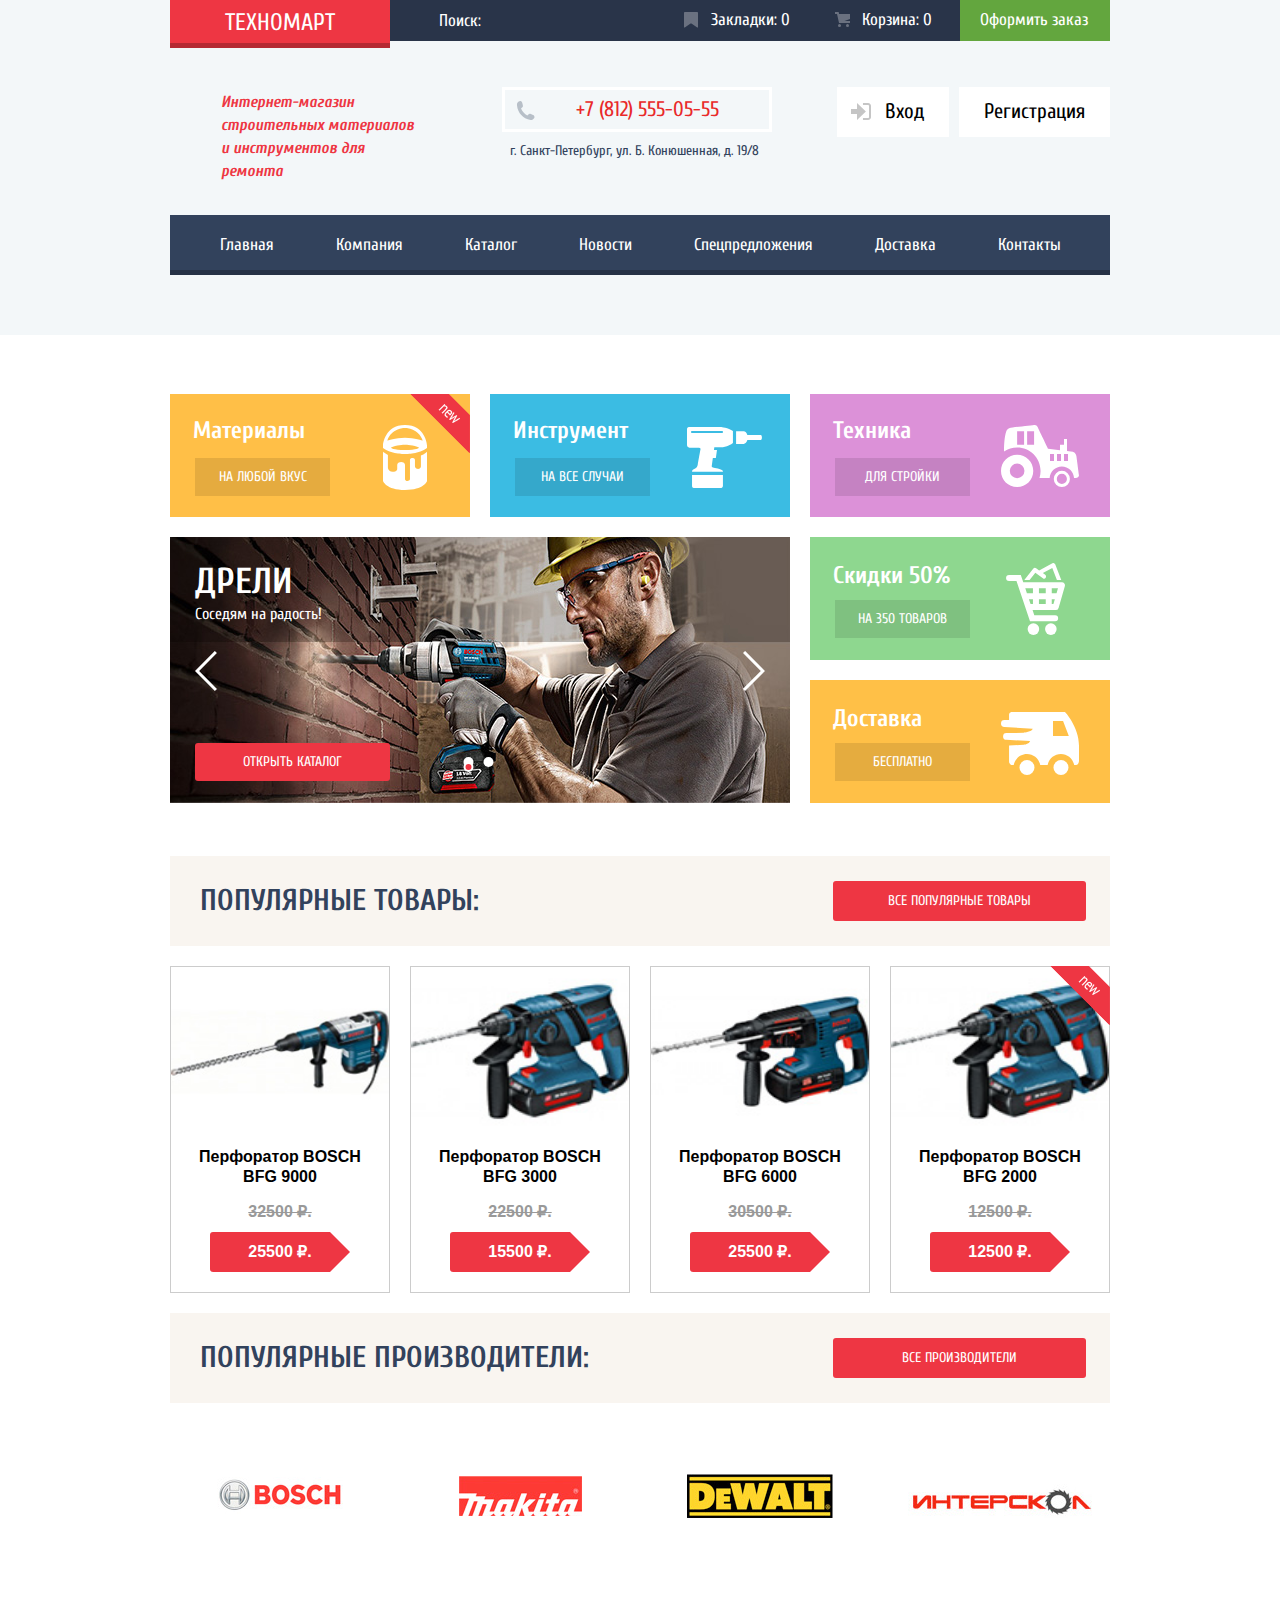
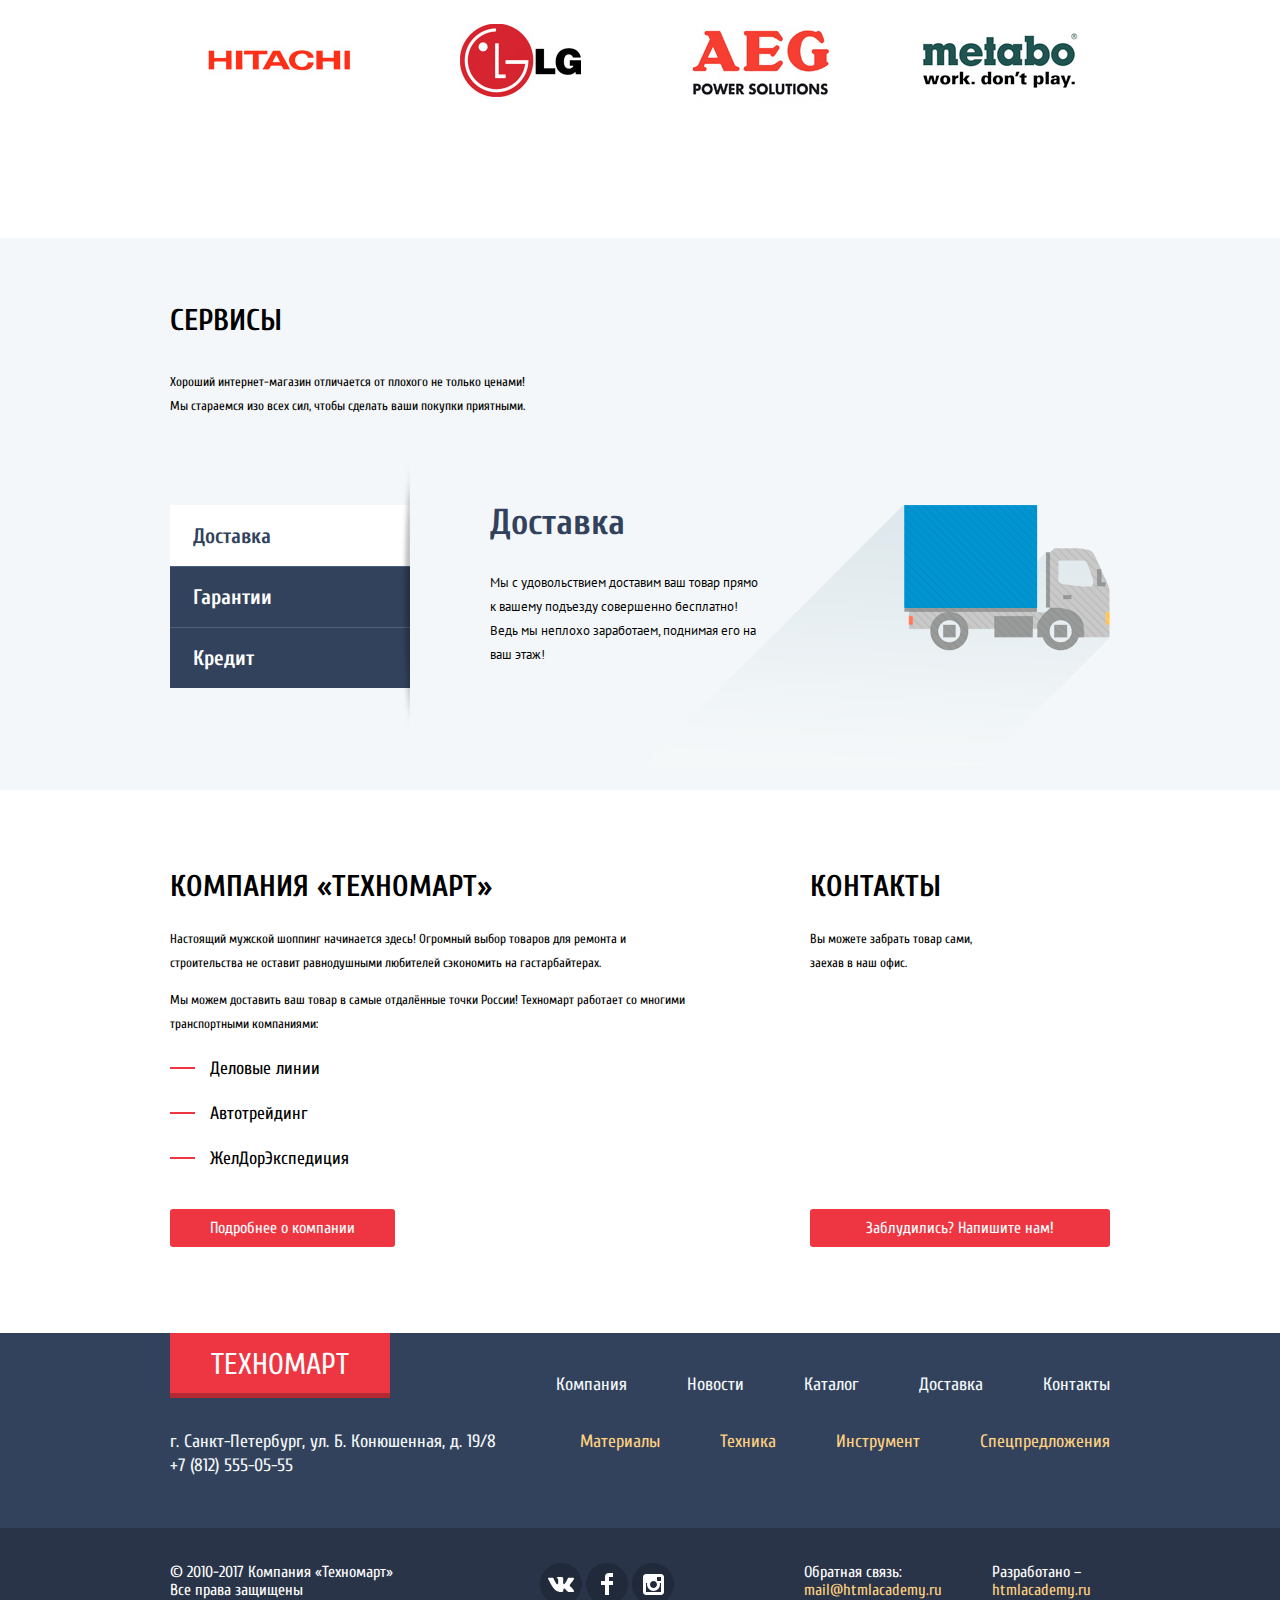
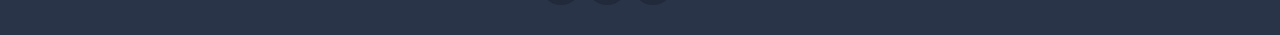
==== commit d6d9019a: "validator" ====
--- a/index.html
+++ b/index.html
@@ -124,6 +124,7 @@
 
             <div class="catalog-items">
               <div class="row">
+                  
                 <div class="catalog-item">
                   <div class="actions">
                     <a class="buy" href="#">Купить</a>
@@ -176,6 +177,7 @@
                   <div class="old-price">12500 ₽.</div>
                   <div class="new-price">12500 ₽.</div>
                 </div>
+
               </div>
             </div>
           </div>
@@ -276,7 +278,7 @@
                   Залезть в долговую яму стало проще!
                   Кредитные консультанты придут вам на помощь.
               </p>
-              <button class="mail-btn" href="#" type="submit">Отправить заявку</button>
+              <button class="mail-btn" type="submit">Отправить заявку</button>
             </div>
             <div class="shadow">
             </div>
@@ -393,7 +395,7 @@
           </div>
         </div>
         <div class="button-container">
-          <button class="button-mail" href="#" type="submit">Отправить</button>
+          <button class="button-mail" type="submit">Отправить</button>
         </div>
       </form>
       <span class="modal-close">Закрыть</span>
@@ -404,8 +406,9 @@
       <iframe src="https://www.google.com/maps/embed?pb=!1m18!1m12!1m3!1d1998.6037872533252!2d30.320858716364103!3d59.938716481876185!2m3!1f0!2f0!3f0!3m2!1i1024!2i768!4f13.1!3m3!1m2!1s0x4696310fca145cc1%3A0x42b32648d8238007!2z0JHQvtC70YzRiNCw0Y8g0JrQvtC90Y7RiNC10L3QvdCw0Y8g0YPQuy4sIDE5LzgsINCh0LDQvdC60YIt0J_QtdGC0LXRgNCx0YPRgNCzLCDQoNC-0YHRgdC40Y8sIDE5MTE4Ng!5e0!3m2!1sru!2sby!4v1542449925434" width="940" height="446" allowfullscreen></iframe>
       <button class="modal-close" type="button">Закрыть</button>
     </section>
+    <div class="overlay"></div>
   </body>
 
-  <div class="overlay"></div>
+  
 
 </html>
--- a/css/style.css
+++ b/css/style.css
@@ -81,7 +81,7 @@
 .header-middle {
   display: flex;
   justify-content: space-between;
-  margin-bottom: 39px;
+  margin-bottom: 32px;
 }
 
 
@@ -305,7 +305,7 @@
 .heading {
   width: 196px;
   margin: 0;
-  margin-right: 60px;
+  margin-right: 70px;
   padding-left: 51px;
 
   font-size: 16px;
@@ -323,7 +323,7 @@
 .header-contacts {
   display: flex;
   flex-direction: column;
-  margin-right: 60px;
+  margin-right: 50px;
 
   font-family: "Cuprum", Arial, sans-serif;
 }
@@ -332,16 +332,15 @@
   position: relative;
 
   width: auto;
-  padding-top: 10px;
-  padding-right: 42px;
-  padding-bottom: 10px;
+  padding-top: 9px;
+  padding-right: 50px;
+  padding-bottom: 9px;
   padding-left: 71px;
 
   font-size: 21px;
   line-height: 21px;
   text-align: center;
   color: #e9292a;
-  letter-spacing: 0.42px;
 
   border: 3px solid #ffffff;
 }
@@ -362,8 +361,8 @@
 
 .header-contacts p {
   margin: 0;
-  padding-top: 2px;
-  padding-left: 6px;
+  padding-top: 7px;
+  padding-left: 8px;
 
   font-size: 14px;
   line-height: 24px;
@@ -446,9 +445,9 @@
   position: relative;
 
   display: block;
-  padding-top: 14px;
+  padding-top: 12px;
   padding-right: 69px;
-  padding-bottom: 15px;
+  padding-bottom: 12px;
   padding-left: 47px;
 
   font-size: 21px;
@@ -916,7 +915,7 @@
   z-index: 100;
 
   min-width: 100px;
-  height: 10;
+  height: 10px;
   padding-left: 7px;
 
   font-size: 0;
@@ -993,7 +992,7 @@
 #product-2:checked ~ .slider-controls .slider-controls-item--2::before {
   content: "";
   position: absolute;
-  top: 5;
+  top: 5px;
   left: 0;
   z-index: 2;
 
@@ -1495,8 +1494,241 @@
 
 /* ========== ФИЛЬТР ========== */
 
-.container-filters {
+.filter-item {
   width: 220px;
+  margin: 0;
+  margin-bottom: 15px;
+  padding: 0;
+  padding-bottom: 25px;
+
+  border: none;
+  border-bottom: 1px solid #e5e5e5;
+}
+
+.filter-item ul {
+  margin: 0;
+  padding: 0;
+
+  font-size: 15px;
+  line-height: 20px;
+}
+
+.range-filter {
+  width: 220px;
+}
+
+.container-filters fieldset {
+  margin: 0;
+  margin-bottom: 15px;
+  padding: 0;
+  padding-bottom: 25px;
+}
+
+.container-filters fieldset:nth-child(4) {
+  margin-bottom: 80px;
+  padding-bottom: 0;
+
+  border: none;
+}
+
+.filter-option {
+  margin-bottom: 15px;
+  padding-left: 35px;
+}
+
+.filter-option label {
+  position: relative;
+
+  display: block;
+
+  cursor: pointer;
+
+  user-select: none;
+}
+
+.filter-input-checkbox + label::before {
+  content: "";
+  position: absolute;
+  top: -2px;
+  left: -34px;
+
+  width: 27px;
+  height: 23px;
+
+  background-image: url("../img/sprites/checkbox-off.svg");
+  background-repeat: no-repeat;
+  background-position: 0 0;
+}
+
+.filter-input-checkbox:checked + label::after {
+  content: "";
+  position: absolute;
+  top: -2px;
+  left: -34px;
+
+  width: 27px;
+  height: 23px;
+
+  background-image: url("../img/sprites/checkbox-on.svg");
+  background-repeat: no-repeat;
+  background-position: 0 0;
+}
+
+.filter-input-radio + label::before {
+  content: "";
+  position: absolute;
+  top: -2px;
+  left: -34px;
+
+  width: 25px;
+  height: 25px;
+
+  background-image: url("../img/sprites/radio-off.svg");
+  background-repeat: no-repeat;
+  background-position: 0 0;
+}
+
+.filter-input-radio:checked + label::after {
+  content: "";
+  position: absolute;
+  top: -2px;
+  left: -34px;
+
+  width: 25px;
+  height: 25px;
+
+  background-image: url("../img/sprites/radio-on.svg");
+  background-repeat: no-repeat;
+  background-position: 0 0;
+}
+
+.filter .filter-button {
+  padding-top: 15px;
+  padding-right: 39px;
+  padding-bottom: 14px;
+  padding-left: 39px;
+
+  font-size: 13px;
+  line-height: 18px;
+  color: #000000;
+
+  border: 1px solid #e5e5e5;
+  border-radius: 3px;
+}
+
+.filter-item legend {
+  margin-bottom: 15px;
+
+  font-weight: bold;
+  font-size: 17px;
+  line-height: 30px;
+  text-transform: uppercase;
+}
+
+.range-controls {
+  position: relative;
+
+  height: 41px;
+  margin-bottom: 9px;
+  padding-top: 39px;
+  padding-right: 20px;
+  padding-left: 20px;
+
+  background-color: #f7f3ec;
+}
+
+.range-controls .scale {
+  height: 2px;
+
+  background: #d7dcde;
+}
+
+.range-controls .bar {
+  width: 80%;
+  height: 2px;
+
+  background: #00ca74;
+}
+
+.range-controls .toggle {
+  position: absolute;
+  top: 30px;
+  left: 0;
+
+  width: 4px;
+  height: 4px;
+  padding: 0;
+
+  background-color: #ababab;
+  border: 8px solid #ffffff;
+  border-radius: 50%;
+  box-shadow: 0 2px 1px 0 #cfcfcf;
+  cursor: pointer;
+}
+
+.range-controls .toggle-min {
+  left: 18px;
+}
+
+.range-controls .toggle-max {
+  left: 160px;
+}
+
+.price-controls label {
+  display: inline-block;
+  width: 50%;
+
+  font-size: 17px;
+  line-height: 18px;
+  color: #000000;
+  text-transform: uppercase;
+}
+
+.price-controls label.max-price {
+  position: relative;
+
+  width: 95px;
+  margin-left: 15px;
+}
+
+.price-controls input {
+  width: 95px;
+  padding: 10px 0;
+
+  font-size: 17px;
+  line-height: 18px;
+  text-align: center;
+  color: #000000;
+
+  background: #f7f3ec;
+  border: none;
+}
+
+.hyphen {
+  content: "-";
+  position: absolute;
+  top: 18px;
+  left: -20px;
+
+  width: 10px;
+  height: 1px;
+
+  font-size: 1px;
+  line-height: 1px;
+
+  background-color: #444444;
+}
+
+.price-controls {
+  font-size: 0;
+}
+
+section.container-filters {
+  display: flex;
+  flex-direction: row;
+  margin: 0;
+  margin-right: 20px;
+  padding: 0;
 }
 
 .filter {
@@ -1664,8 +1896,8 @@
 }
 
 .catalog-item .catalog-item-image {
-  width: 218;
-  height: 170;
+  width: 218px;
+  height: 170px;
 }
 
 .catalog-item .title {
@@ -1947,15 +2179,28 @@
 /* ========== ПАГИНАЦИЯ ========== */
 
 .pagination-list {
+  display: flex;
+  flex-wrap: wrap;
+  margin: 0;
+  padding: 0;
+
   font-size: 13px;
   line-height: 18px;
   text-transform: uppercase;
 }
 
 .pagination-list a {
+  display: block;
+  padding: 10px 15px;
+
   color: #000000;
 
   border: 1px solid #e5e5e5;
+  border-radius: 3px;
+}
+
+.pagination-next a {
+  padding: 10px 32px;
 }
 
 .pagination-list a:hover {
@@ -1966,24 +2211,124 @@
   border: 1px solid #ee3643;
 }
 
+.pagination-item {
+  margin-right: 10px;
+}
+
+.pagination-item:last-child {
+  margin-right: 0;
+}
+
 .pagination-item-current a {
   color: #ffffff;
 
   background-color: #ee3643;
-  border: none;
+  border: 1px solid #ee3643;
+}
+
+.description {
+  width: 100%;
+  padding-top: 65px;
+  padding-bottom: 70px;
+
+  color: #000000;
+
+  background-color: #f4f7f9;
+}
+
+.description h2 {
+  margin: 0;
+  margin-bottom: 30px;
+
+  font-size: 30px;
+  line-height: 30px;
+  text-transform: uppercase;
+}
+
+.description p {
+  margin: 0;
+
+  font-size: 13px;
+  line-height: 24px;
+  font-family: "PT Sans", Arial, sans-serif;
 }
 
 /* ========== СОРТИРОВКА ========== */
 
-.sort {
+.filter-h2 {
+  margin: 0;
+  margin-top: 20px;
+  margin-bottom: 13px;
+  padding-top: 10px;
+  padding-bottom: 10px;
+  padding-left: 18px;
+
+  font-weight: normal;
   font-size: 13px;
   line-height: 18px;
   font-family: "PT Sans", Arial, sans-serif;
   text-transform: uppercase;
+
+  background-color: #f7f3ec;
+}
+
+.sort {
+  display: flex;
+  margin: 0;
+  margin-top: 20px;
+  margin-bottom: 20px;
+  padding-top: 10px;
+  padding-bottom: 10px;
+  padding-left: 18px;
+
+  font-size: 13px;
+  line-height: 18px;
+  font-family: "PT Sans", Arial, sans-serif;
+  text-transform: uppercase;
+
+  background-color: #f7f3ec;
+}
+
+.sort-list {
+  display: flex;
+  margin: 0;
+  padding: 0;
 }
 
 .sort h2 {
-  color: #000000;
+  margin: 0;
+  padding-right: 140px;
+
+  font-weight: normal;
+  font-size: 13px;
+  line-height: 18px;
+  font-family: "PT Sans", Arial, sans-serif;
+  color: #000000;
+  text-transform: uppercase;
+}
+
+.sort-list .by-price {
+  padding-right: 60px;
+
+  color: #ee3643;
+}
+
+.sort-list .type {
+  padding-right: 60px;
+}
+
+.sort-list .by-functionality {
+  padding-right: 60px;
+}
+
+.sort-list .up {
+  padding-right: 20px;
+
+  fill: #ee3643;
+}
+
+.sort-list .down {
+  padding-right: 20px;
 }
 
 .sort a {
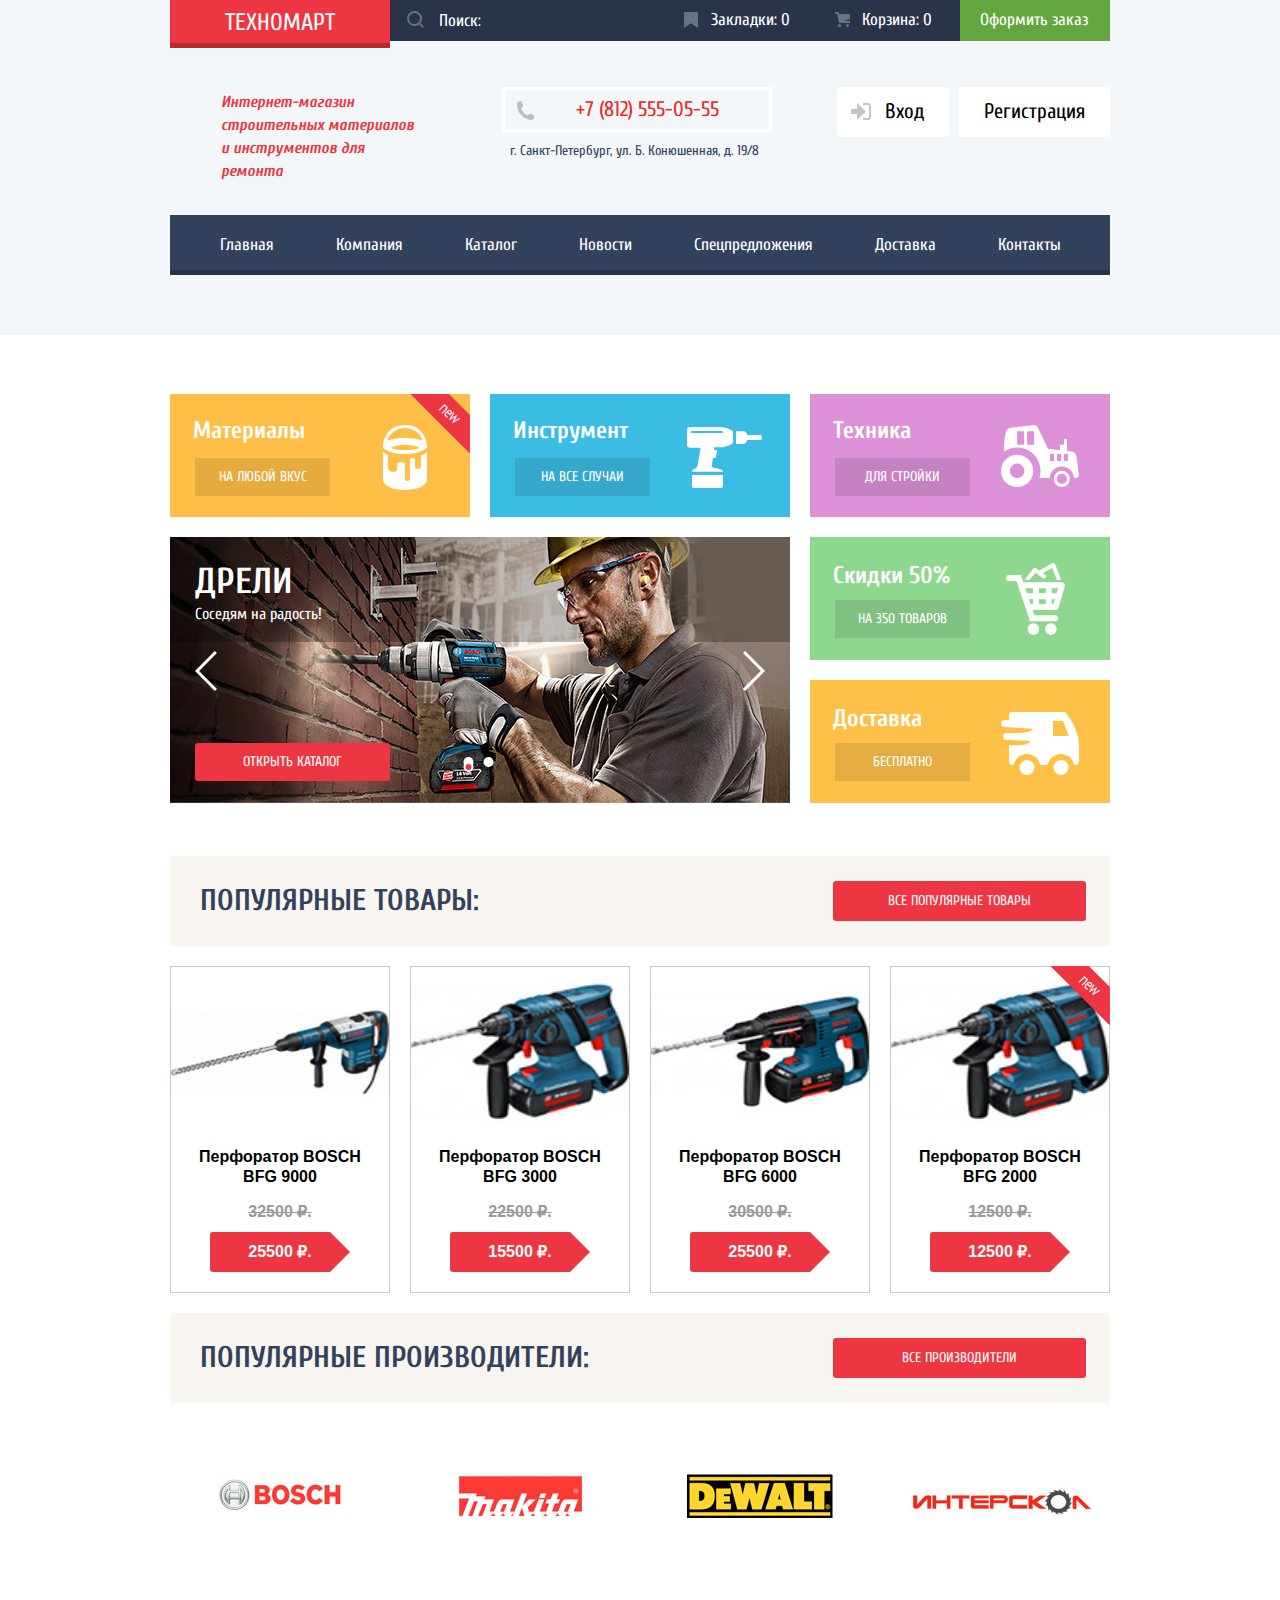
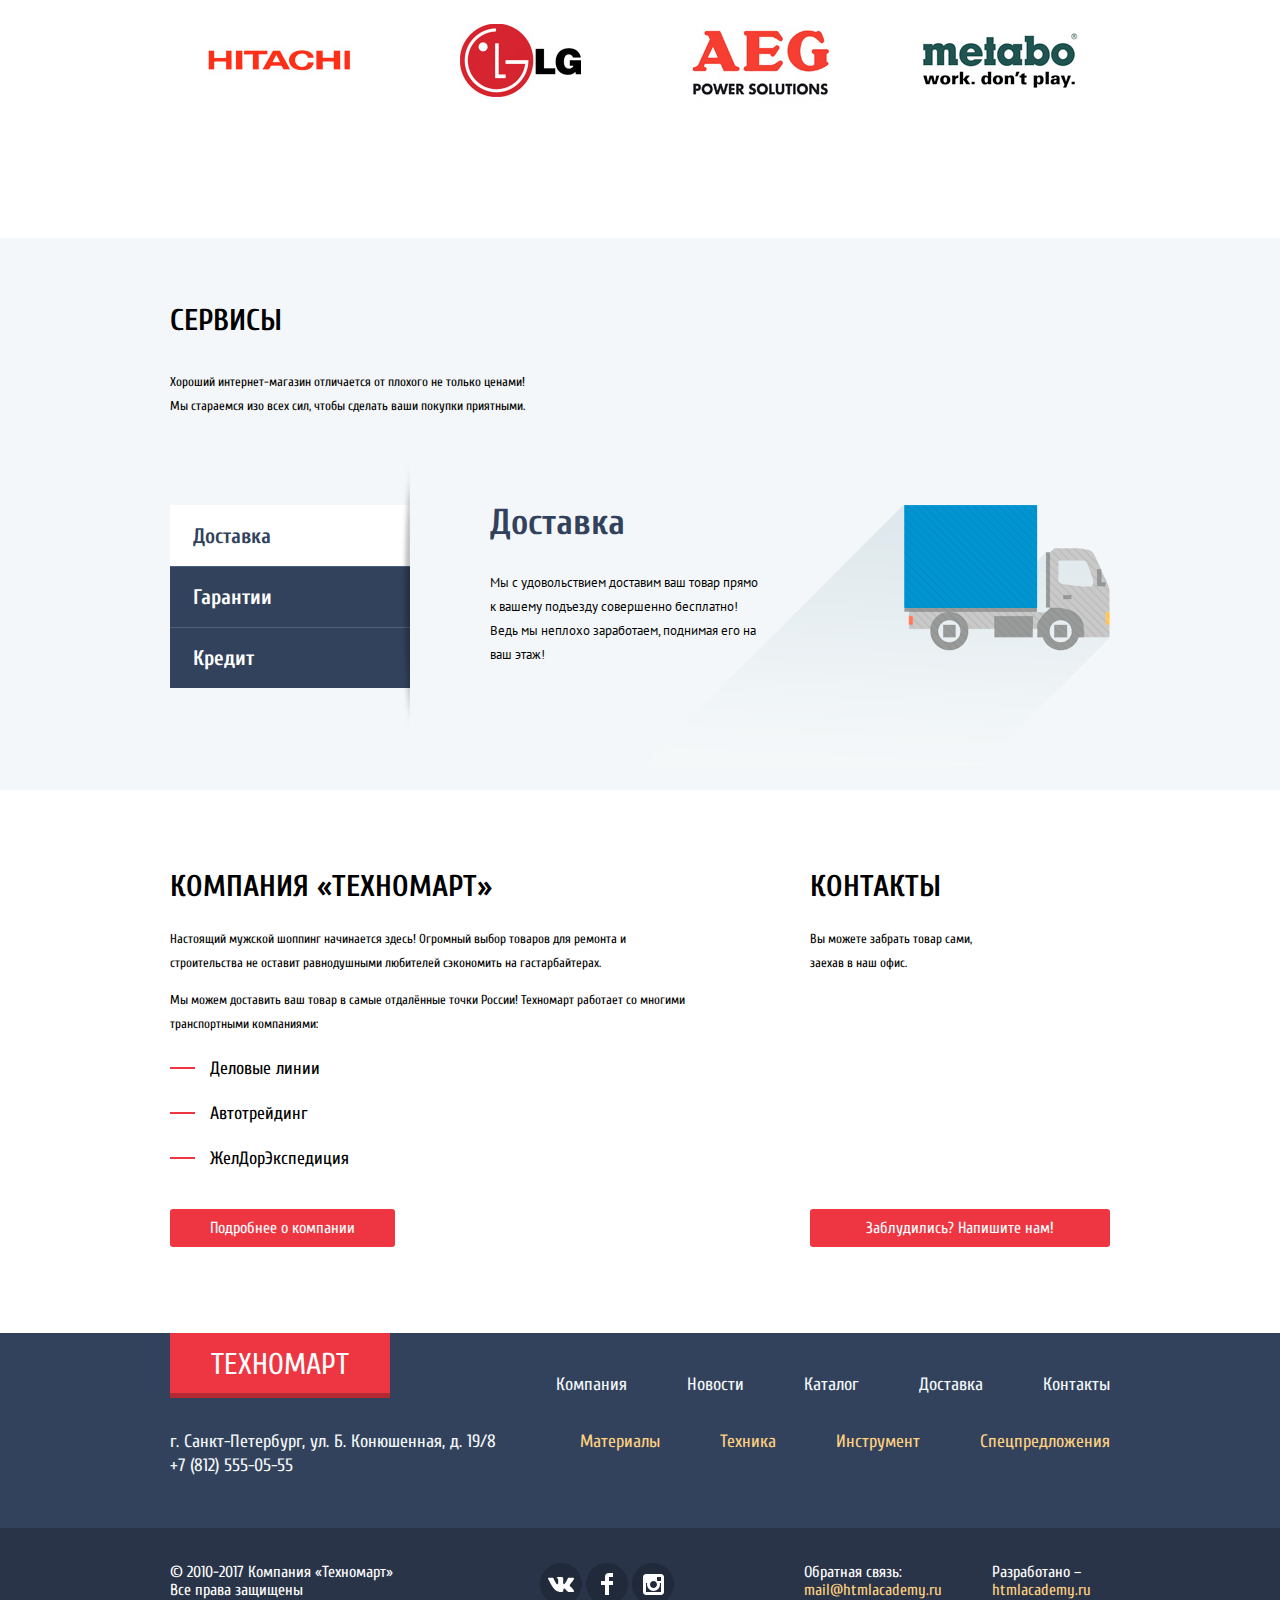
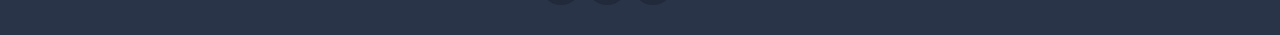
==== commit ef89a4ab: "подключил шрифты через @import" ====
--- a/index.html
+++ b/index.html
@@ -3,8 +3,7 @@
 
   <head>
     <meta charset="utf-8">
-    <title>HTML Academy: Техномарт</title>
-    <link href="https://fonts.googleapis.com/css?family=Cuprum:400,400i,700|PT+Sans:400,700&amp;subset=cyrillic" rel="stylesheet">
+    <title>HTML Academy: Техномарт</title>    
     <link href="css/normalize.css" rel="stylesheet">
     <link href="css/style.css" rel="stylesheet">
   </head>
--- a/css/style.css
+++ b/css/style.css
@@ -1,3 +1,5 @@
+@import url(https://fonts.googleapis.com/css?family=Cuprum:400,400i,700|PT+Sans:400,700&amp;subset=cyrillic);
+
 body {
   margin: 0;
 
@@ -133,9 +135,9 @@
 }
 
 .search input {
-  position: absolute;
-
-  width: 221px;
+  position: relative;
+
+  min-width: 220px;
   padding-top: 12px;
   padding-bottom: 11px;
   padding-left: 49px;
@@ -144,12 +146,15 @@
   line-height: 18px;
 
   background-color: #293449;
+  background-image: url("../img/sprites/icon-search.svg");
   background-repeat: no-repeat;
+  background-position: top 11px left 17px;
   border: 0;
 }
 
 .search input:hover {
   background-color: #212a3a;
+  background-image: url("../img/sprites/icon-search-white.svg");
 }
 
 .search input:active {
@@ -158,6 +163,7 @@
 
 .search input:focus {
   background-color: #ffffff;
+  background-image: url("../img/sprites/icon-search-focus.svg");
 }
 
 .search input::-webkit-input-placeholder {
@@ -184,51 +190,6 @@
 }
 .search input:focus::placeholder {
   color: #000000;
-}
-
-
-.search .input::before {
-  content: "";
-  position: absolute;
-  top: 12px;
-  left: 17px;
-
-  width: 17px;
-  height: 17px;
-
-  color: #ffffff;
-
-  background-image: url("../img/sprites/icon-search.svg");
-  background-repeat: no-repeat;
-  background-position: 0 0;
-  opacity: 0.3;
-}
-
-.search .input:hover::before {
-  color: #ffffff;
-
-  background-image: url("../img/sprites/icon-search.svg");
-  background-repeat: no-repeat;
-  background-position: 0 0;
-  opacity: 1;
-}
-
-.search .input:active::before {
-  color: red;
-
-  background-image: url("../img/sprites/icon-search.svg");
-  background-repeat: no-repeat;
-  background-position: 0 0;
-  opacity: 0.5;
-}
-
-.search .input:focus::before {
-  color: #ee3643;
-
-  background-image: url("../img/sprites/icon-search.svg");
-  background-repeat: no-repeat;
-  background-position: 0 0;
-  opacity: 0.5;
 }
 
 /* ========== ЗАКЛАДКИ и КОРЗИНА ========== */
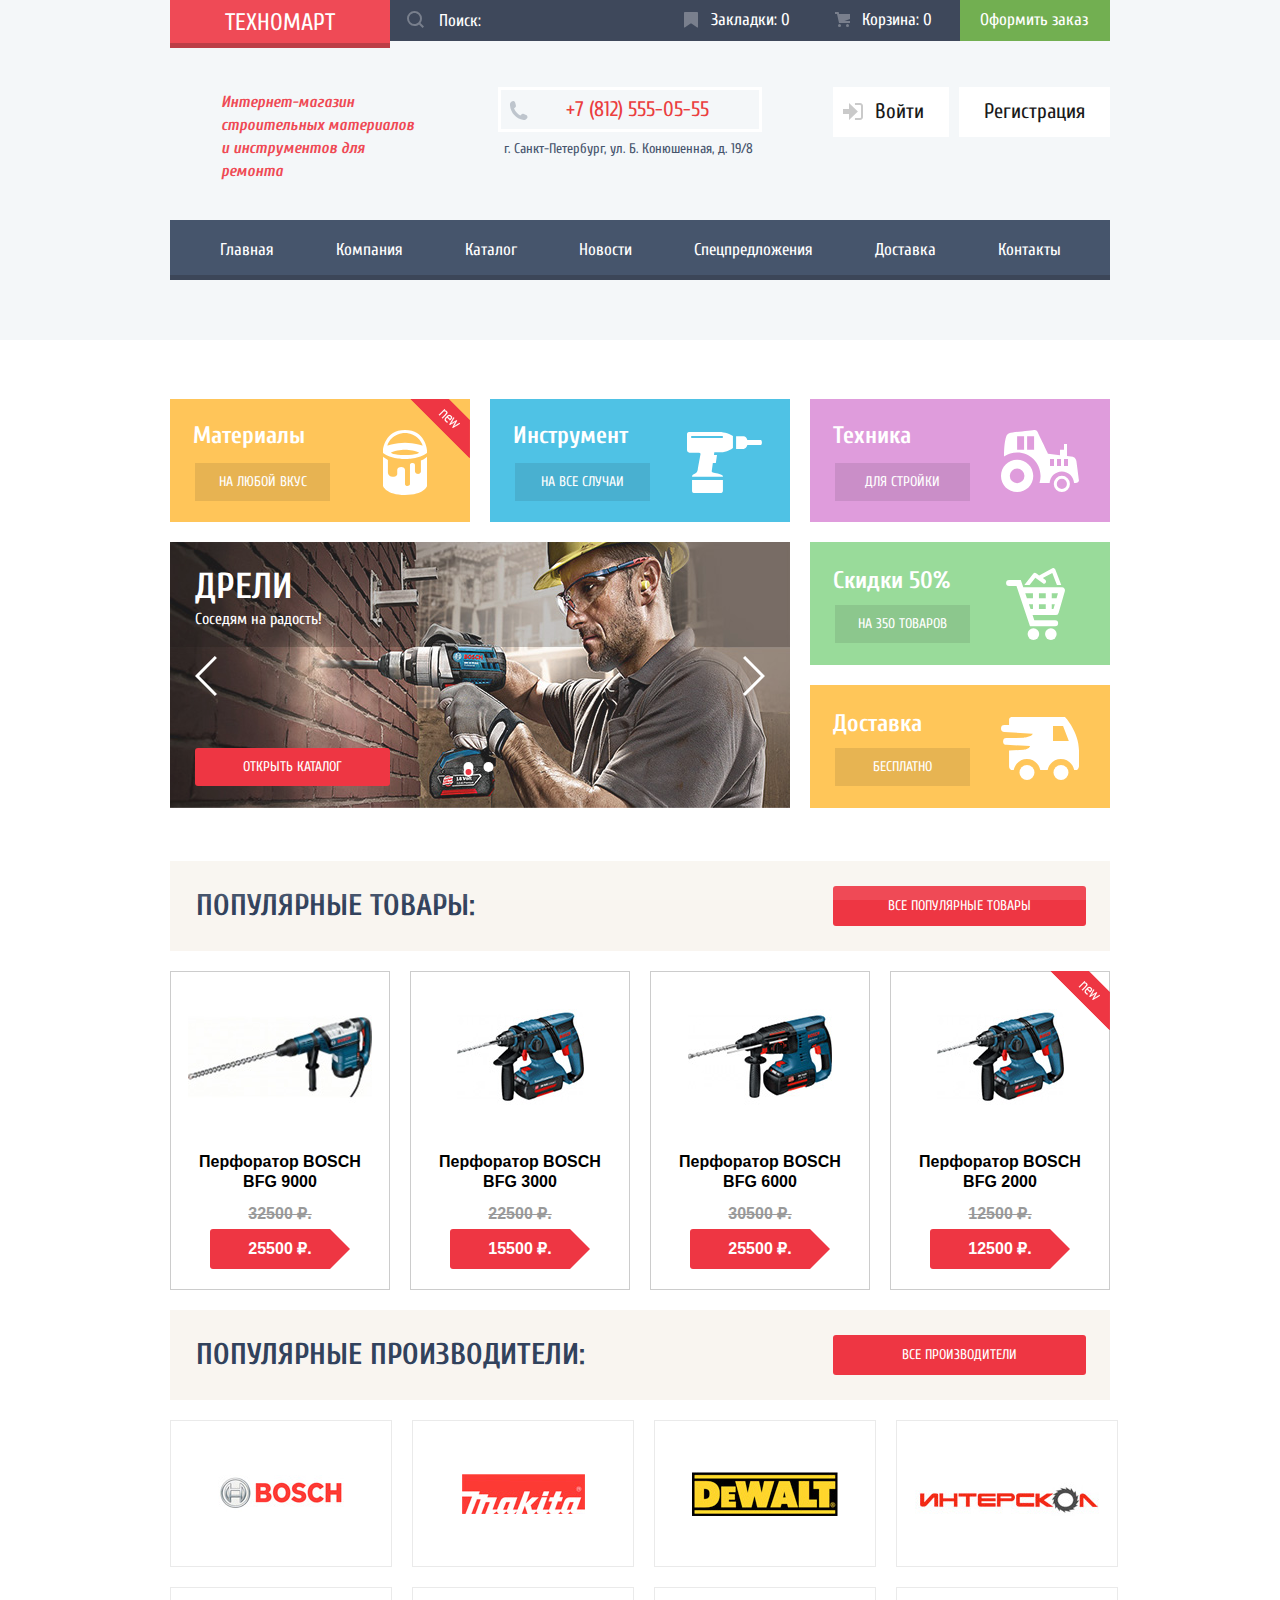
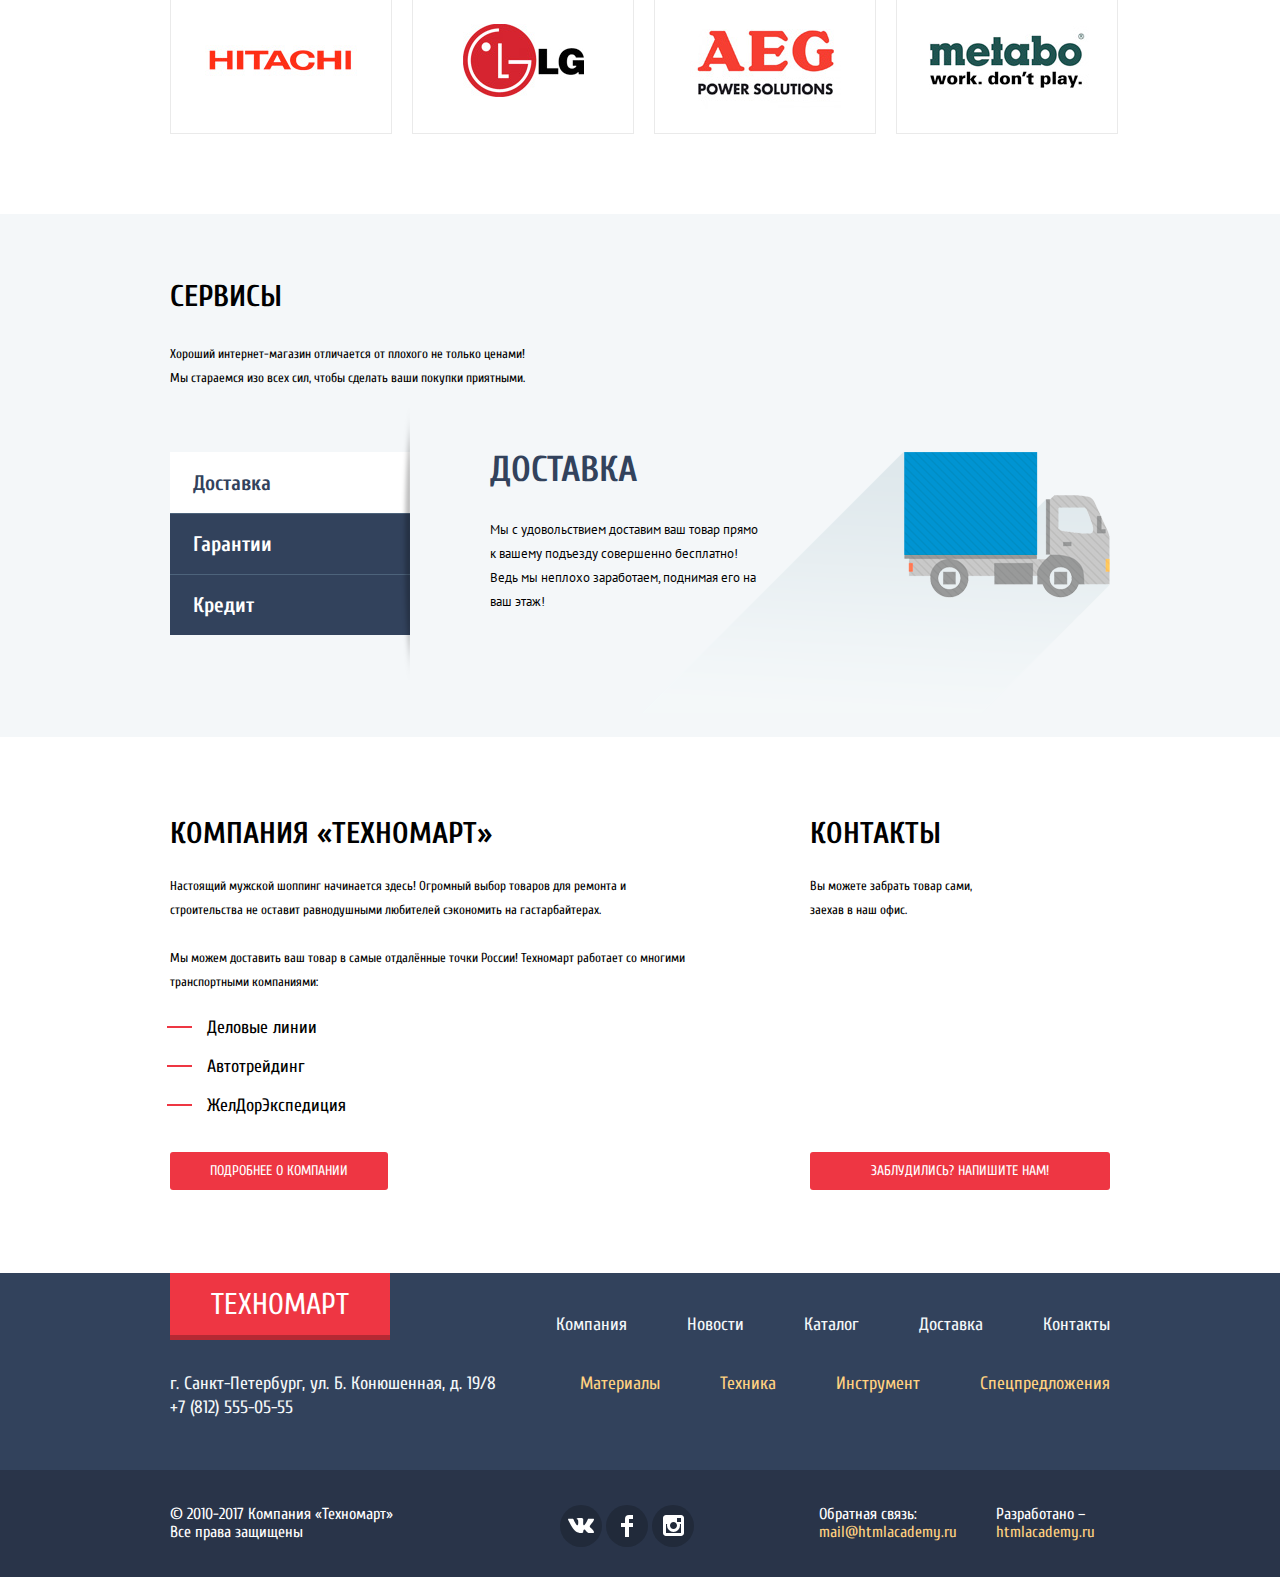
==== commit 81d1a306: "правки" ====
--- a/index.html
+++ b/index.html
@@ -1,13 +1,11 @@
 <!DOCTYPE html>
 <html lang="ru">
-
   <head>
     <meta charset="utf-8">
     <title>HTML Academy: Техномарт</title>    
     <link href="css/normalize.css" rel="stylesheet">
     <link href="css/style.css" rel="stylesheet">
   </head>
-
   <body>
     <header class="main-header">
       <div class="container">
@@ -24,13 +22,13 @@
       </div>
       <div class="container">
         <div class="header-middle">
-          <h1 class="heading">Интернет-магазин строительных материалов и инструментов для ремонта</h1>
+          <h1 class="heading">Интернет-магазин строительных материалов<br> и инструментов для ремонта</h1>
           <div class="header-contacts">
             <a href="tel:+78125550555">+7 (812) 555-05-55</a>
             <p>г. Санкт-Петербург, ул. Б. Конюшенная, д. 19/8</p>
           </div>
           <ul class="user-login">
-            <li><a class="enter" href="#">Вход</a></li>
+            <li><a class="enter" href="#">Войти</a></li>
             <li><a href="#">Регистрация</a></li>
           </ul>
         </div>
@@ -114,7 +112,6 @@
       <div class="goods-and-manufacturers">
         <div class="container">
           <div class="goods">
-
             <div class="header-block-main">
               <h2>Популярные товары:</h2>
               <a href="#">Все популярные товары</a>
@@ -122,8 +119,7 @@
 
 
             <div class="catalog-items">
-              <div class="row">
-                  
+              <div class="row">                  
                 <div class="catalog-item">
                   <div class="actions">
                     <a class="buy" href="#">Купить</a>
@@ -176,13 +172,11 @@
                   <div class="old-price">12500 ₽.</div>
                   <div class="new-price">12500 ₽.</div>
                 </div>
-
               </div>
             </div>
           </div>
 
           <section class="brands">
-
             <div class="header-block-main">
               <h2>Популярные производители:</h2>
               <a href="#">Все производители</a>
@@ -284,11 +278,6 @@
           </div>
         </div>
       </div>
-
-
-
-
-
 
       <div class="container">
         <section class="company-and-contacts">
@@ -317,7 +306,6 @@
       </div>
     </main>
 
-    <!-- ФУТ0Р -->
     <footer class="main-footer">
       <div class="container">
         <div class="footer-top">
@@ -400,7 +388,6 @@
       <span class="modal-close">Закрыть</span>
     </section>
 
-    <!-- map -->
     <section class="modal modal-map map visually-hidden">
       <iframe src="https://www.google.com/maps/embed?pb=!1m18!1m12!1m3!1d1998.6037872533252!2d30.320858716364103!3d59.938716481876185!2m3!1f0!2f0!3f0!3m2!1i1024!2i768!4f13.1!3m3!1m2!1s0x4696310fca145cc1%3A0x42b32648d8238007!2z0JHQvtC70YzRiNCw0Y8g0JrQvtC90Y7RiNC10L3QvdCw0Y8g0YPQuy4sIDE5LzgsINCh0LDQvdC60YIt0J_QtdGC0LXRgNCx0YPRgNCzLCDQoNC-0YHRgdC40Y8sIDE5MTE4Ng!5e0!3m2!1sru!2sby!4v1542449925434" width="940" height="446" allowfullscreen></iframe>
       <button class="modal-close" type="button">Закрыть</button>
--- a/css/style.css
+++ b/css/style.css
@@ -18,10 +18,10 @@
   list-style: none;
 }
 
-img {
+/*img {
   max-width: 100%;
   height: auto;
-}
+}*/
 
 .container {
   width: 940px;
@@ -83,7 +83,7 @@
 .header-middle {
   display: flex;
   justify-content: space-between;
-  margin-bottom: 32px;
+  margin-bottom: 37px;
 }
 
 
@@ -264,9 +264,9 @@
 /* ========== ЗАГОЛОВОК ГЛАВНОЙ СТРАНИЦЫ ========== */
 
 .heading {
-  width: 196px;
-  margin: 0;
-  margin-right: 70px;
+  width: 200px;
+  margin: 0;
+  margin-right: 55px;
   padding-left: 51px;
 
   font-size: 16px;
@@ -296,7 +296,7 @@
   padding-top: 9px;
   padding-right: 50px;
   padding-bottom: 9px;
-  padding-left: 71px;
+  padding-left: 65px;
 
   font-size: 21px;
   line-height: 21px;
@@ -310,7 +310,7 @@
   content: "";
   position: absolute;
   top: 11px;
-  left: 11px;
+  left: 8px;
 
   width: 19px;
   height: 19px;
@@ -322,8 +322,8 @@
 
 .header-contacts p {
   margin: 0;
-  padding-top: 7px;
-  padding-left: 8px;
+  padding-top: 5px;
+  padding-left: 6px;
 
   font-size: 14px;
   line-height: 24px;
@@ -368,14 +368,14 @@
 .user-login .enter {
   position: relative;
 
-  padding-left: 48px;
+  padding-left: 42px;
 }
 
 .enter::before {
   content: "";
   position: absolute;
   top: 16px;
-  left: 14px;
+  left: 10px;
 
   width: 20px;
   height: 17px;
@@ -546,6 +546,10 @@
   font-family: "PT Sans", Arial, sans-serif;
   color: #000000;
   text-transform: uppercase;
+}
+
+.breadcrumbs-catalog a {
+  color: #000000;
 }
 
 .breadcrumbs-catalog li {
@@ -1122,6 +1126,7 @@
   font-size: 36px;
   line-height: 36px;
   color: #32425c;
+  text-transform: uppercase;
 }
 
 .tab-frame p {
@@ -1154,6 +1159,7 @@
   background-color: #ee3643;
   border: 0;
   border-radius: 3px;
+  cursor: pointer;
 }
 
 .mail-btn:hover,
@@ -1180,7 +1186,7 @@
 .header-block-main h2 {
   margin-top: 30px;
   margin-bottom: 30px;
-  margin-left: 30px;
+  margin-left: 26px;
 
   font-size: 30px;
   line-height: 30px;
@@ -1241,8 +1247,8 @@
   display: flex;
   flex-wrap: wrap;
   margin: 0;
-  margin-right: -20px;
-  margin-bottom: 85px;
+  margin-right: -28px;
+  margin-bottom: 60px;
   padding: 0;
 }
 
@@ -1257,6 +1263,8 @@
   margin-bottom: 20px;
 
   text-align: center;
+
+  border: 1px solid #eaeaea;
 }
 
 /* ========== СЕРВИСЫ ========== */
@@ -1275,14 +1283,14 @@
   width: 398px;
   height: auto;
   padding-top: 68px;
-  padding-bottom: 74px;
+  padding-bottom: 62px;
 
   color: #000000;
 }
 
 .header-services h2 {
   margin: 0;
-  margin-bottom: 34px;
+  margin-bottom: 30px;
 
   font-size: 30px;
   line-height: 30px;
@@ -1290,6 +1298,8 @@
 }
 
 .header-services p {
+  margin-bottom: 0;
+
   font-size: 13px;
   line-height: 24px;
 }
@@ -1368,6 +1378,7 @@
 
 .about-us p {
   width: 519px;
+  margin-bottom: 24px;
 
   font-size: 13px;
   line-height: 24px;
@@ -1387,13 +1398,14 @@
 
 .list-orders {
   margin: 0;
-  padding-top: 10px;
+  padding-top: 0;
+  padding-left: 37px;
 }
 
 .list-orders li {
   position: relative;
 
-  margin-bottom: 25px;
+  margin-bottom: 19px;
 }
 
 .list-orders li:last-child {
@@ -1423,8 +1435,12 @@
   flex-direction: row;
   justify-content: space-between;
   min-height: 38px;
-  margin-top: 40px;
-  margin-bottom: 86px;
+  margin-top: 36px;
+  margin-bottom: 83px;
+
+  font-size: 14px;
+  line-height: 18px;
+  text-transform: uppercase;
 }
 
 .btn-map {
@@ -1856,22 +1872,19 @@
   display: block;
 }
 
-.catalog-item .catalog-item-image {
-  width: 218px;
-  height: 170px;
-}
+
 
 .catalog-item .title {
   min-height: 40px;
   margin-top: 10px;
-  margin-bottom: 15px;
+  margin-bottom: 8px;
   padding: 0 25px;
 }
 
 .catalog-item .old-price {
   min-height: 20px;
-  margin-top: 15px;
-  margin-bottom: 10px;
+  margin-top: 12px;
+  margin-bottom: 5px;
 
   color: #999999;
   text-decoration: line-through;
@@ -1881,7 +1894,7 @@
   position: relative;
 
   width: 80px;
-  margin: 10px auto;
+  margin: 0 auto;
   margin-bottom: 20px;
   padding: 10px 30px;
 
@@ -1904,11 +1917,7 @@
   border-left-color: #ee3643;
 }
 
-
-
-/* ================================ */
 /* ============ FOOTER ============ */
-/* ================================ */
 
 .main-footer {
   background-color: #32425c;
@@ -1942,7 +1951,7 @@
   display: block;
   padding-top: 17px;
   padding-right: 41px;
-  padding-bottom: 18px;
+  padding-bottom: 20px;
   padding-left: 41px;
 
   font-size: 30px;
@@ -2073,7 +2082,7 @@
 .copyright {
   min-width: 230px;
   margin: 0;
-  margin-right: 140px;
+  margin-right: 160px;
 
   font-size: 16px;
   line-height: 18px;
@@ -2085,7 +2094,7 @@
 .academy {
   display: block;
   margin: 0;
-  padding-left: 40px;
+  padding-left: 35px;
 
   font-size: 16px;
   line-height: 18px;
@@ -2324,7 +2333,7 @@
   justify-content: space-between;
   align-items: center;
   width: 620px;
-  min-height: 282px;
+  height: 282px;
   margin-left: -310px;
 
   border-top: 7px solid #ee3643;
@@ -2563,7 +2572,7 @@
   border: none;
 }
 
-/*.overlay {
+.overlay {
   position: fixed;
   top: 0;
   left: 0;
@@ -2573,4 +2582,4 @@
   height: 100%;
 
   background: rgba(255, 255, 255, 0.1);
-}*/
+}
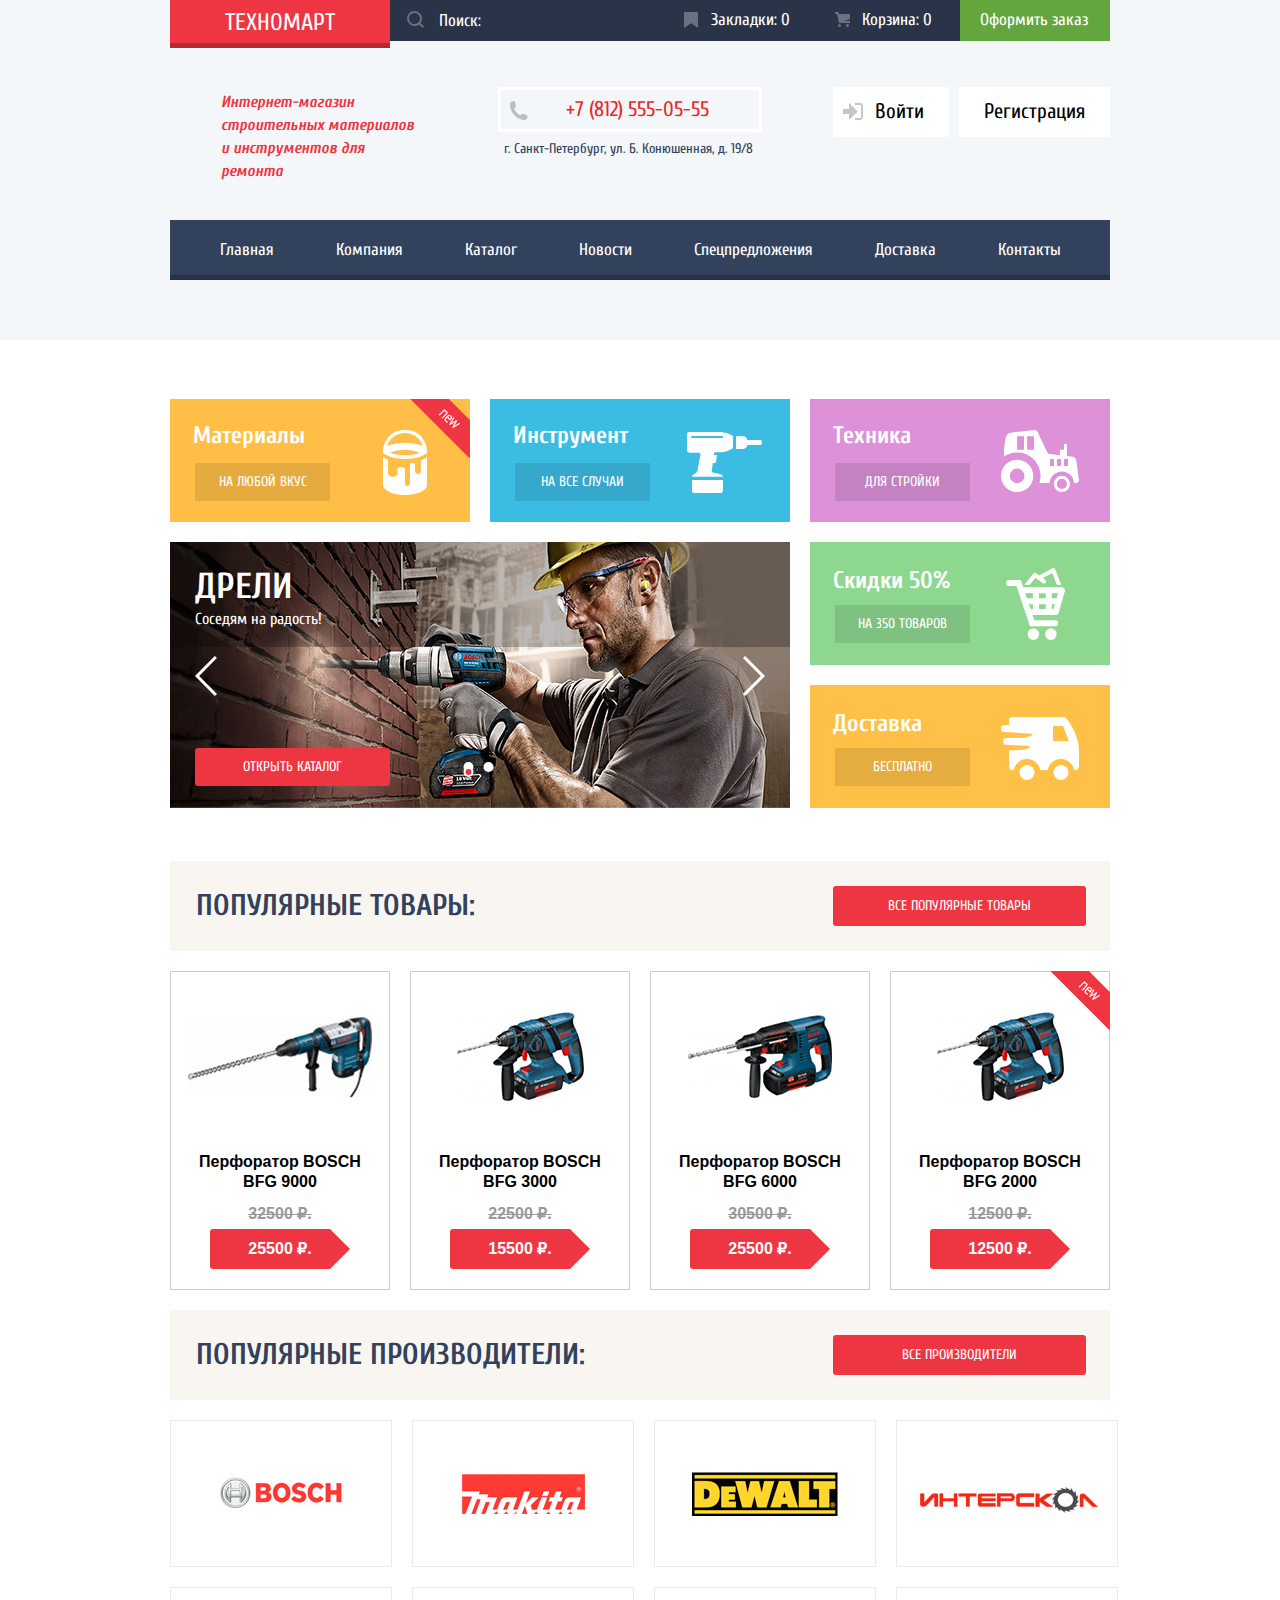
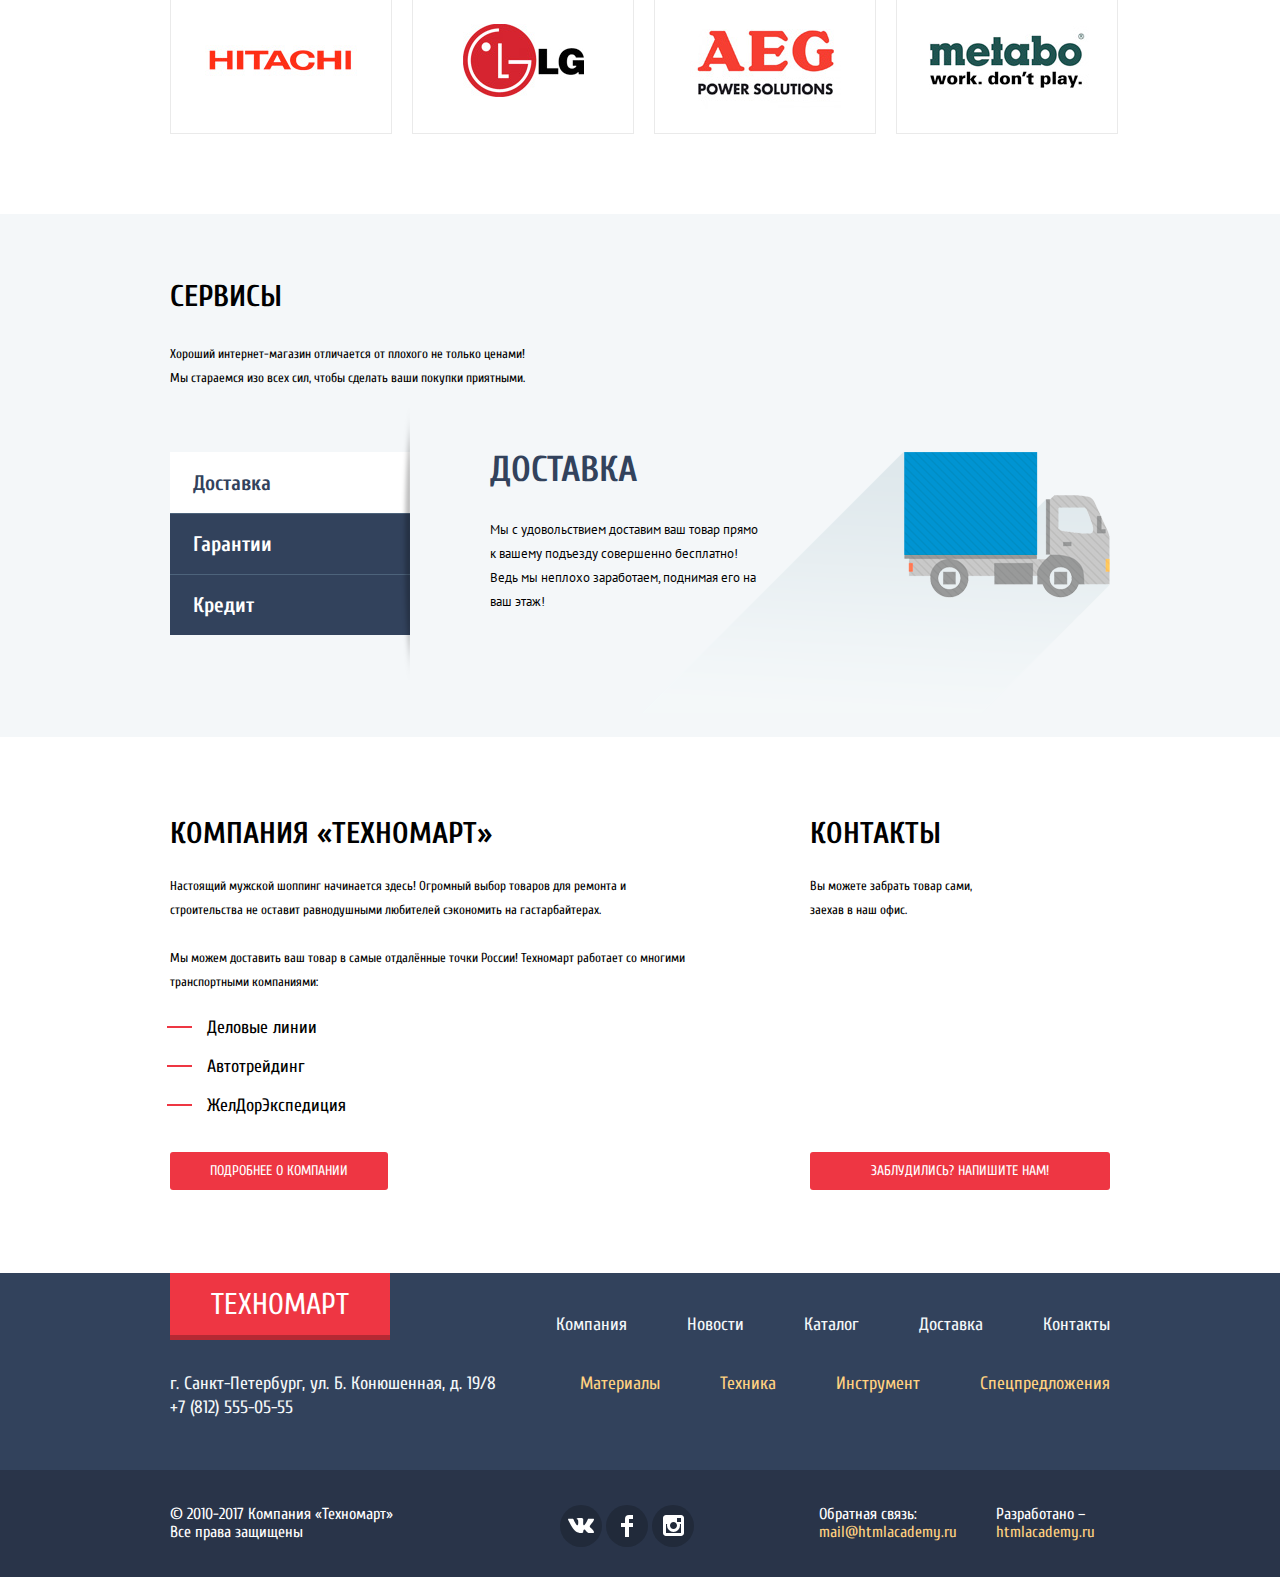
==== commit 33270461: "удалил оверлей" ====
--- a/index.html
+++ b/index.html
@@ -391,10 +391,6 @@
     <section class="modal modal-map map visually-hidden">
       <iframe src="https://www.google.com/maps/embed?pb=!1m18!1m12!1m3!1d1998.6037872533252!2d30.320858716364103!3d59.938716481876185!2m3!1f0!2f0!3f0!3m2!1i1024!2i768!4f13.1!3m3!1m2!1s0x4696310fca145cc1%3A0x42b32648d8238007!2z0JHQvtC70YzRiNCw0Y8g0JrQvtC90Y7RiNC10L3QvdCw0Y8g0YPQuy4sIDE5LzgsINCh0LDQvdC60YIt0J_QtdGC0LXRgNCx0YPRgNCzLCDQoNC-0YHRgdC40Y8sIDE5MTE4Ng!5e0!3m2!1sru!2sby!4v1542449925434" width="940" height="446" allowfullscreen></iframe>
       <button class="modal-close" type="button">Закрыть</button>
-    </section>
-    <div class="overlay"></div>
+    </section>    
   </body>
-
-  
-
-</html>
+</html>--- a/css/style.css
+++ b/css/style.css
@@ -17,11 +17,6 @@
 ul {
   list-style: none;
 }
-
-/*img {
-  max-width: 100%;
-  height: auto;
-}*/
 
 .container {
   width: 940px;
@@ -57,11 +52,6 @@
   clip-path: inset(100%);
 }
 
-/* ============================ */
-/* ========== HEADER ========== */
-/* ============================ */
-
-
 .main-header {
   width: 100%;
   padding-bottom: 60px;
@@ -123,8 +113,6 @@
 .header-logo:active {
   background-color: #ba2732;
 }
-
-/* ========== ПОЛЕ ПОИСКА ========== */
 
 .header-top .search {
   position: absolute;
@@ -192,8 +180,6 @@
   color: #000000;
 }
 
-/* ========== ЗАКЛАДКИ и КОРЗИНА ========== */
-
 .header-top .book-cart {
   position: relative;
 
@@ -242,8 +228,6 @@
   opacity: 0.5;
 }
 
-/* ========== ОФОРМИТЬ ЗАКАЗ ========== */
-
 .checkout {
   padding-right: 22px;
   padding-left: 20px;
@@ -260,8 +244,6 @@
 
   background-color: #518534;
 }
-
-/* ========== ЗАГОЛОВОК ГЛАВНОЙ СТРАНИЦЫ ========== */
 
 .heading {
   width: 200px;
@@ -278,8 +260,6 @@
 .header-middle h1 {
   padding-top: 4px;
 }
-
-/* ========== КОНТАКТЫ ========== */
 
 .header-contacts {
   display: flex;
@@ -329,8 +309,6 @@
   line-height: 24px;
   color: #32425c;
 }
-
-/* ========== ВХОД и РЕГИСТРАЦИЯ ========== */
 
 .user-login {
   display: flex;
@@ -393,8 +371,6 @@
   background-image: url("../img/sprites/icon-login.svg");
 }
 
-/* ========== ЮЗВЕРЬ МЕНЮ (КАТАЛОГ) ========== */
-
 .user-menu-exit {
   display: flex;
   justify-content: space-between;
@@ -402,7 +378,7 @@
   padding: 0;
 }
 
-.user-menu-exit a {
+.user-menu-exit .catalog-user-name {
   position: relative;
 
   display: block;
@@ -418,15 +394,15 @@
   background-color: #ffffff;
 }
 
-.user-menu-exit a:hover {
+.user-menu-exit .catalog-user-name:hover {
   color: #ee3643;
 }
 
-.user-menu-exit a:active {
+.user-menu-exit .catalog-user-name:active {
   color: rgba(0, 0, 0, 0.3);
 }
 
-.user-menu-exit a::before {
+.user-menu-exit .catalog-user-name::before {
   content: "";
   position: absolute;
   top: 14px;
@@ -440,14 +416,15 @@
   background-position: 0 0;
 }
 
-.user-menu-exit a:hover::before {
+.user-menu-exit .catalog-user-name:hover::before {
   background-image: url("../img/sprites/icon-user-hover.svg");
 }
 
-.user-menu-exit a:active::before {
+.user-menu-exit .catalog-user-name:active::before {
   background-image: url("../img/sprites/icon-user.svg");
 }
 
+/*
 .user-menu-exit a::after {
   content: "";
   position: absolute;
@@ -469,6 +446,7 @@
 .user-menu-exit a:active::after {
   background-image: url("../img/sprites/icon-logout.svg");
 }
+*/
 
 .user-menu {
   position: relative;
@@ -530,8 +508,6 @@
   color: rgba(50, 66, 92, 0.3);
 }
 
-/* ========== ХЛЕБНЫЕ КРОШКИ ========== */
-
 .breadcrumbs-catalog {
   display: flex;
   flex-wrap: wrap;
@@ -565,8 +541,6 @@
 .breadcrumbs-catalog .home {
   margin-left: 0;
 }
-
-/* ========== ГЛАВНОЕ МЕНЮ ========== */
 
 .main-navigation {
   display: flex;
@@ -609,12 +583,6 @@
   background-color: #1d2739;
 }
 
-/* ================================ */
-/* ========== ПРОМО БЛОК ========== */
-/* ================================ */
-
-/* ========== ВЕРХНИЙ ========== */
-
 .promo-list {
   display: flex;
   justify-content: space-between;
@@ -764,8 +732,6 @@
   background-color: #dc91d8;
 }
 
-/* ========== ПРАВЫЙ ========== */
-
 .promo-right {
   display: flex;
   flex-direction: column;
@@ -832,8 +798,6 @@
   justify-content: space-between;
   margin-bottom: 53px;
 }
-
-/* --- слайдер --- */
 
 .slider-container {
   position: relative;
@@ -987,8 +951,6 @@
   color: #ffffff;
 }
 
-/* КНОПКА */
-
 .slider-button {
   position: absolute;
   bottom: 22px;
@@ -1019,8 +981,6 @@
   background-color: #ba2732;
 }
 
-/* --- табослайдыр --- */
-
 div.tab-frame {
   position: relative;
 
@@ -1170,8 +1130,6 @@
 .mail-btn:active {
   background-color: #ba2732;
 }
-
-/* ========== ХИДЕР БЛОКА ========== */
 
 .header-block-main {
   display: flex;
@@ -1241,8 +1199,6 @@
   text-transform: uppercase;
 }
 
-/* ========== БРЭНДЫ ========== */
-
 .brands-list {
   display: flex;
   flex-wrap: wrap;
@@ -1267,8 +1223,6 @@
   border: 1px solid #eaeaea;
 }
 
-/* ========== СЕРВИСЫ ========== */
-
 .delivery-and-services-header {
   background-color: #f4f7f9;
 }
@@ -1276,8 +1230,6 @@
 .delivery-and-services-content {
   background-color: #f4f7f9;
 }
-
-/* ========== ХИДЕР СЕРВИСОВ ========== */
 
 .header-services {
   width: 398px;
@@ -1304,8 +1256,6 @@
   line-height: 24px;
 }
 
-/* ========== НАВИГАЦИЯ СЕРВИСОВ ========== */
-
 .services-navigation {
   font-size: 21px;
   line-height: 30px;
@@ -1328,8 +1278,6 @@
 
   background-color: #ffffff;
 }
-
-/* ========== ОПИСАНИЯ СЕРВИСОВ ========== */
 
 .services-item-1,
 .services-item-2,
@@ -1350,8 +1298,6 @@
   line-height: 24px;
   color: #000000;
 }
-
-/* ========== КОМПАНИЯ и КОНТАКТЫ ========== */
 
 .company-and-contacts {
   display: flex;
@@ -1461,15 +1407,11 @@
   border-radius: 3px;
 }
 
-/* ========== КАТАЛОГ ========== */
-
 .catalog-columns {
   display: flex;
   flex-direction: row;
   justify-content: space-between;
 }
-
-/* ========== ФИЛЬТР ========== */
 
 .filter-item {
   width: 220px;
@@ -1712,8 +1654,6 @@
   font-family: "PT Sans", Arial, sans-serif;
 }
 
-/* ========== КНОПКА ОТПРАВКИ ========== */
-
 .filter button {
   font-size: 13px;
   line-height: 18px;
@@ -1723,8 +1663,6 @@
   background-color: #ffffff;
   border: 1px solid #e5e5e5;
 }
-
-/* ========== КАТАЛОГ ========== */
 
 figure {
   display: flex;
@@ -1872,8 +1810,6 @@
   display: block;
 }
 
-
-
 .catalog-item .title {
   min-height: 40px;
   margin-top: 10px;
@@ -1917,8 +1853,6 @@
   border-left-color: #ee3643;
 }
 
-/* ============ FOOTER ============ */
-
 .main-footer {
   background-color: #32425c;
 }
@@ -1938,8 +1872,6 @@
   justify-content: space-between;
   margin-bottom: 50px;
 }
-
-/* ========== ЛОГОТИП ========== */
 
 .footer-top {
   display: flex;
@@ -1972,8 +1904,6 @@
   background-color: #ba2732;
 }
 
-/* ========== АДРЕС ========== */
-
 .footer-contacts {
   font-size: 18px;
   line-height: 24px;
@@ -1981,8 +1911,6 @@
   font-style: normal;
 }
 
-/* ========== КНОПКИ СОЦСЕТЕЙ ========== */
-
 .social-buttons {
   display: flex;
   flex-wrap: wrap;
@@ -2009,14 +1937,10 @@
   background-color: #ee3643;
 }
 
-/* ========== НАВИГАЦИЯ ========== */
-
 .main-footer ul {
   font-size: 18px;
   line-height: 24px;
 }
-
-/* ========== ВЕРХНЯЯ НАВИГАЦИЯ ФУТЕРА ========== */
 
 .footer-top-nav {
   display: flex;
@@ -2047,8 +1971,6 @@
   text-decoration: none;
 }
 
-/* ========== НИЖНЯЯ НАВИГАЦИЯ ФУТЕРА ========== */
-
 .footer-bottom {
   padding-top: 35px;
   padding-bottom: 30px;
@@ -2077,8 +1999,6 @@
   text-decoration: none;
 }
 
-/* ========== COPYRIGHT ========== */
-
 .copyright {
   min-width: 230px;
   margin: 0;
@@ -2088,8 +2008,6 @@
   line-height: 18px;
   color: #ffffff;
 }
-
-/* ========== ЛИНКИ АКАДЕМИИ ========== */
 
 .academy {
   display: block;
@@ -2117,8 +2035,6 @@
   color: #ee3643;
   text-decoration: none;
 }
-
-/* ========== СЕКЦИЯ ФИЛЬТРОВ ========== */
 
 .container-filters {
   font-family: "PT Sans", Arial, sans-serif;
@@ -2146,8 +2062,6 @@
   line-height: 18px;
 }
 
-/* ========== ПАГИНАЦИЯ ========== */
-
 .pagination-list {
   display: flex;
   flex-wrap: wrap;
@@ -2222,8 +2136,6 @@
   line-height: 24px;
   font-family: "PT Sans", Arial, sans-serif;
 }
-
-/* ========== СОРТИРОВКА ========== */
 
 .filter-h2 {
   margin: 0;
@@ -2312,8 +2224,6 @@
 .sort a:active {
   color: #ee3643;
 }
-
-/* ========== Модальное окно корзины ========== */
 
 .modal {
   position: fixed;
@@ -2425,8 +2335,6 @@
 .modal-cart-button:last-child {
   margin-right: 0;
 }
-
-/* ========== Модальное окно формы ========== */
 
 .modal-mail {
   top: 200px;
@@ -2549,8 +2457,6 @@
   background-color: #f4f4f4;
 }
 
-/* ========== Модальное окно с картой ========== */
-
 .modal-map {
   top: 50%;
   left: 50%;
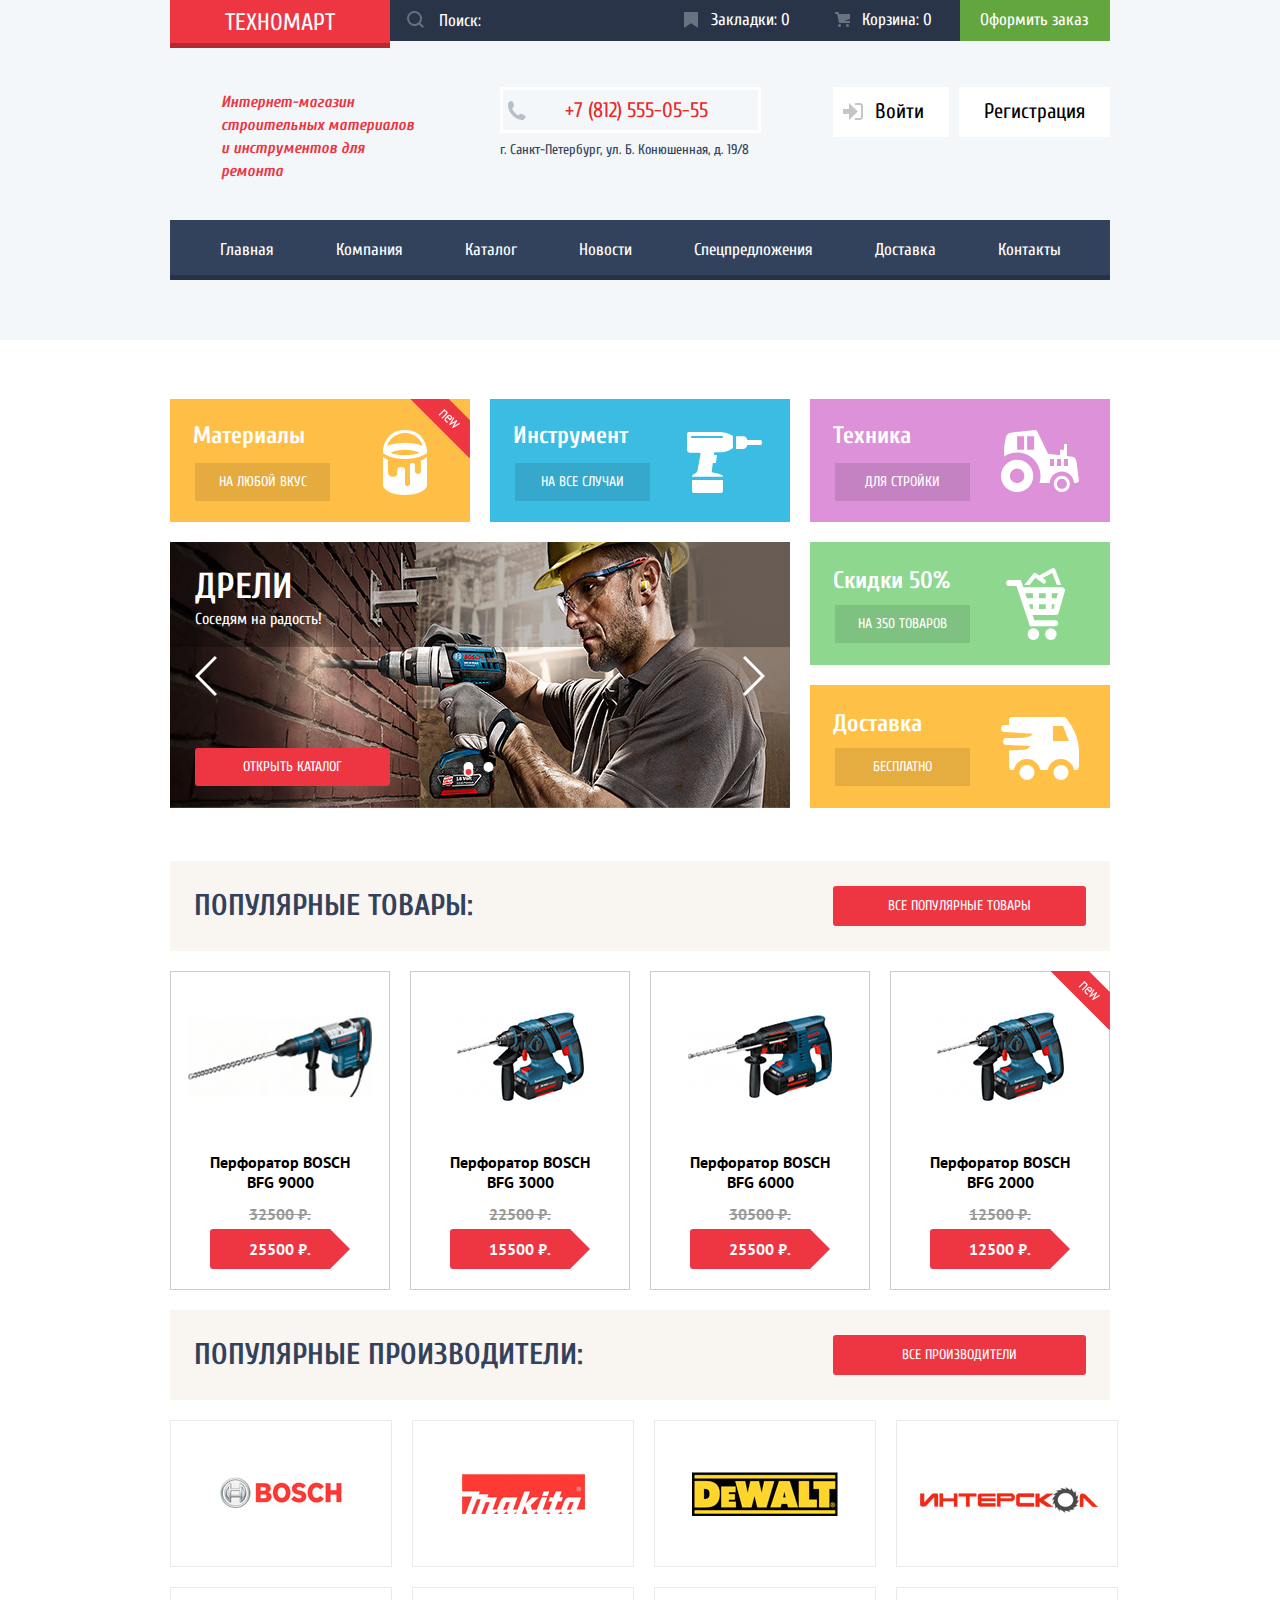
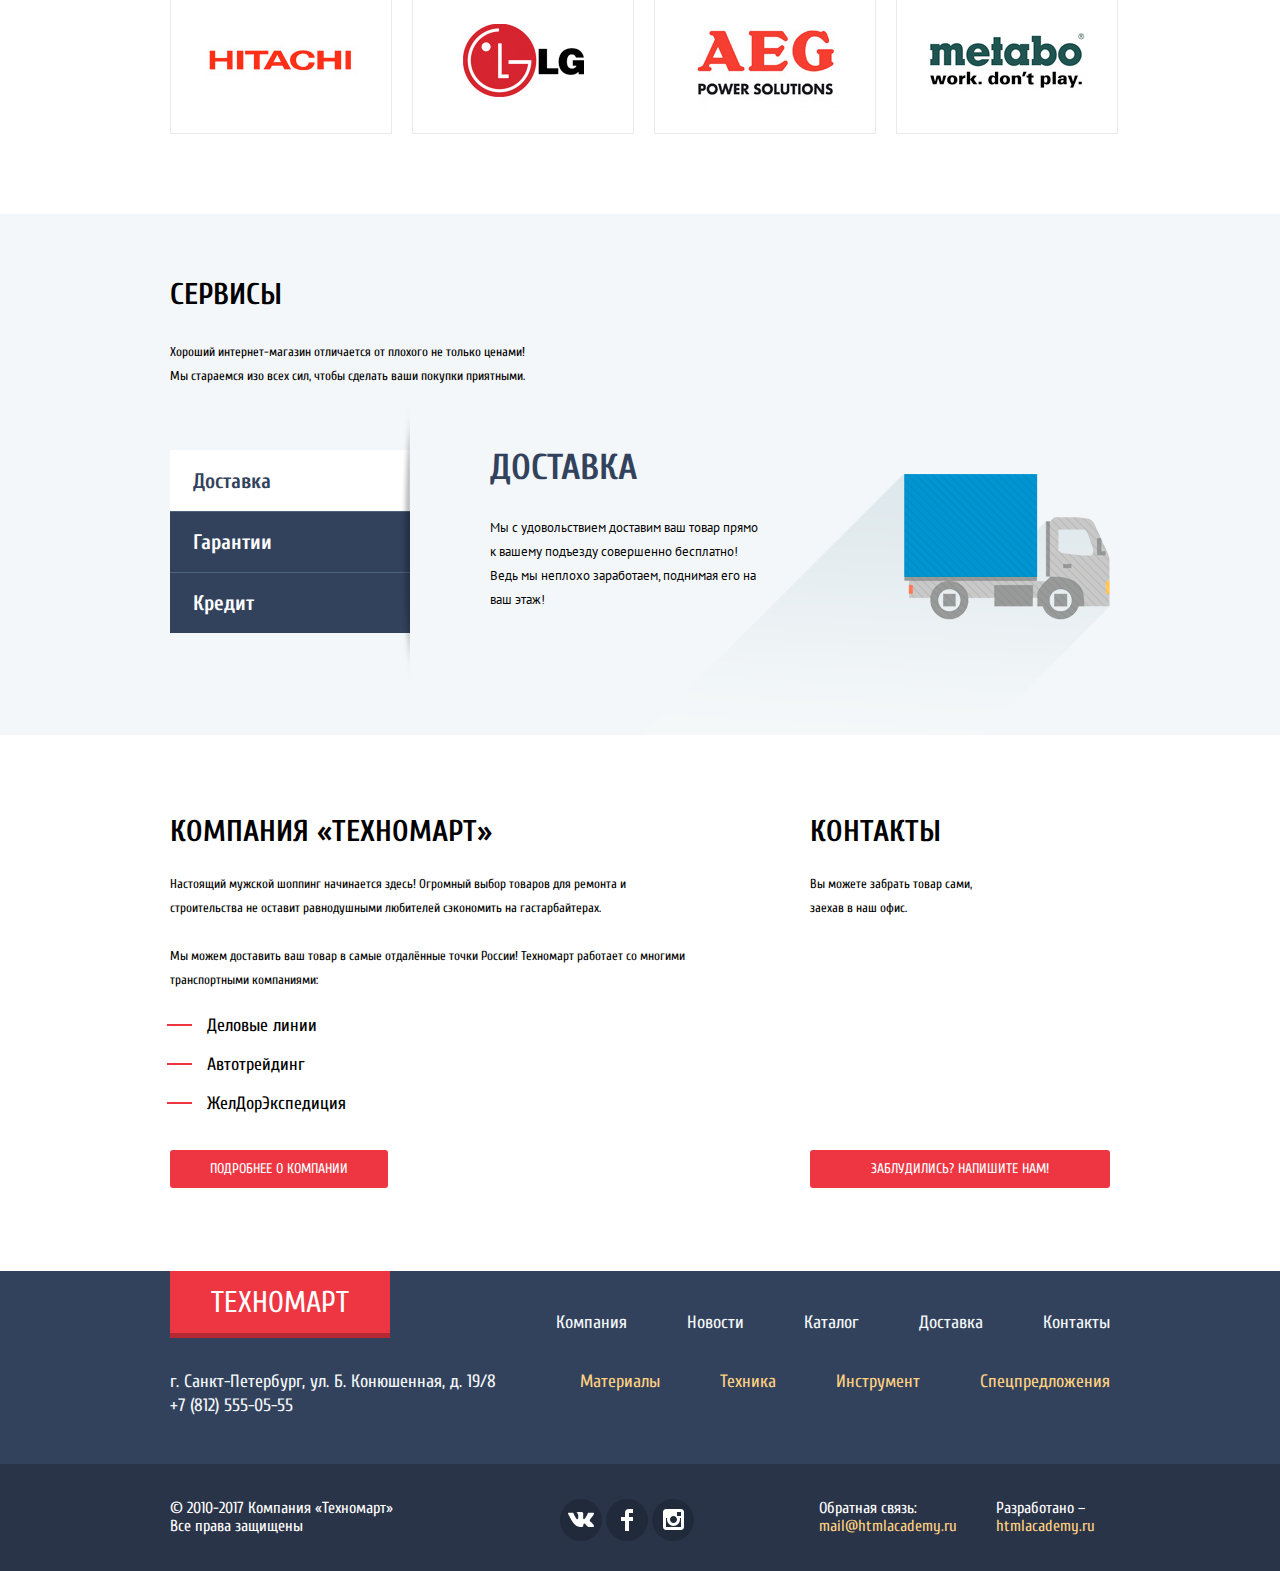
==== commit 12ecf67e: "правки" ====
--- a/index.html
+++ b/index.html
@@ -22,8 +22,8 @@
       </div>
       <div class="container">
         <div class="header-middle">
-          <h1 class="heading">Интернет-магазин строительных материалов<br> и инструментов для ремонта</h1>
-          <div class="header-contacts">
+          <h1 class="heading-index">Интернет-магазин строительных материалов<br> и инструментов для ремонта</h1>
+          <div class="header-contacts index">
             <a href="tel:+78125550555">+7 (812) 555-05-55</a>
             <p>г. Санкт-Петербург, ул. Б. Конюшенная, д. 19/8</p>
           </div>
--- a/css/style.css
+++ b/css/style.css
@@ -245,10 +245,10 @@
   background-color: #518534;
 }
 
-.heading {
+.heading-index {
   width: 200px;
   margin: 0;
-  margin-right: 55px;
+  margin-right: 43px;
   padding-left: 51px;
 
   font-size: 16px;
@@ -257,6 +257,18 @@
   font-style: italic;
 }
 
+.heading-catalog {
+  width: 200px;
+  margin: 0;
+  margin-right: 55px;
+  padding-left: 51px;
+
+  font-size: 16px;
+  line-height: 23px;
+  color: #ee3643;
+  font-style: italic;
+}
+
 .header-middle h1 {
   padding-top: 4px;
 }
@@ -264,19 +276,19 @@
 .header-contacts {
   display: flex;
   flex-direction: column;
-  margin-right: 50px;
+  margin-right: 36px;
 
   font-family: "Cuprum", Arial, sans-serif;
 }
 
-.header-contacts a {
+.catalog a {
   position: relative;
 
   width: auto;
-  padding-top: 9px;
+  padding-top: 10px;
   padding-right: 50px;
   padding-bottom: 9px;
-  padding-left: 65px;
+  padding-left: 69px;
 
   font-size: 21px;
   line-height: 21px;
@@ -286,11 +298,28 @@
   border: 3px solid #ffffff;
 }
 
-.header-contacts a::before {
+.index a {
+  position: relative;
+
+  width: auto;
+  padding-top: 10px;
+  padding-right: 50px;
+  padding-bottom: 9px;
+  padding-left: 62px;
+
+  font-size: 21px;
+  line-height: 21px;
+  text-align: center;
+  color: #e9292a;
+
+  border: 3px solid #ffffff;
+}
+
+.index a::before {
   content: "";
   position: absolute;
   top: 11px;
-  left: 8px;
+  left: 4px;
 
   width: 19px;
   height: 19px;
@@ -300,10 +329,34 @@
   background-position: 0 0;
 }
 
-.header-contacts p {
+.catalog a::before {
+  content: "";
+  position: absolute;
+  top: 11px;
+  left: 8px;
+
+  width: 19px;
+  height: 19px;
+
+  background-image: url("../img/sprites/icon-phone.svg");
+  background-repeat: no-repeat;
+  background-position: 0 0;
+}
+
+.catalog p {
   margin: 0;
   padding-top: 5px;
   padding-left: 6px;
+
+  font-size: 14px;
+  line-height: 24px;
+  color: #32425c;
+}
+
+.index p {
+  margin: 0;
+  padding-top: 5px;
+  padding-left: 0;
 
   font-size: 14px;
   line-height: 24px;
@@ -383,7 +436,7 @@
 
   display: block;
   padding-top: 12px;
-  padding-right: 69px;
+  padding-right: 20px;
   padding-bottom: 12px;
   padding-left: 47px;
 
@@ -424,8 +477,19 @@
   background-image: url("../img/sprites/icon-user.svg");
 }
 
-/*
-.user-menu-exit a::after {
+.user-menu-exit .catalog-user-logout {
+  position: relative;
+
+  display: block;
+  padding-top: 25px;
+  padding-right: 26px;
+  padding-bottom: 20px;
+  padding-left: 20px;
+
+  background-color: #ffffff;
+}
+
+.user-menu-exit .catalog-user-logout::after {
   content: "";
   position: absolute;
   top: 15px;
@@ -439,14 +503,13 @@
   background-position: 0 0;
 }
 
-.user-menu-exit a:hover::after {
+.user-menu-exit .catalog-user-logout:hover::after {
   background-image: url("../img/sprites/icon-logout-hover.svg");
 }
 
-.user-menu-exit a:active::after {
+.user-menu-exit .catalog-user-logout:active::after {
   background-image: url("../img/sprites/icon-logout.svg");
 }
-*/
 
 .user-menu {
   position: relative;
@@ -472,7 +535,10 @@
 
 .user-menu a {
   display: block;
-  padding: 10px 15px;
+  padding-top: 7px;
+  padding-right: 15px;
+  padding-bottom: 5px;
+  padding-left: 16px;
 
   color: #32425c;
   text-decoration: underline;
@@ -531,7 +597,7 @@
 .breadcrumbs-catalog li {
   position: relative;
 
-  margin-right: 15px;
+  margin-right: 17px;
 }
 
 .breadcrumbs-catalog svg {
@@ -1048,19 +1114,19 @@
 div.tab-frame input:nth-of-type(1):checked ~ .tab:nth-of-type(1) {
   background-image: url(../img/delivery.png);
   background-repeat: no-repeat;
-  background-position: top right;
+  background-position: bottom right;
 }
 
 div.tab-frame input:nth-of-type(2):checked ~ .tab:nth-of-type(2) {
   background-image: url(../img/warranty.png);
   background-repeat: no-repeat;
-  background-position: top right;
+  background-position: bottom right;
 }
 
 div.tab-frame input:nth-of-type(3):checked ~ .tab:nth-of-type(3) {
   background-image: url(../img/credit.png);
   background-repeat: no-repeat;
-  background-position: top right;
+  background-position: bottom right;
 }
 
 div.tab-frame input:nth-of-type(1):checked ~ .tab:nth-of-type(1),
@@ -1144,7 +1210,7 @@
 .header-block-main h2 {
   margin-top: 30px;
   margin-bottom: 30px;
-  margin-left: 26px;
+  margin-left: 24px;
 
   font-size: 30px;
   line-height: 30px;
@@ -1190,10 +1256,11 @@
 }
 
 .catalog-h1 h1 {
-  margin-top: 30px;
+  margin-top: 28px;
   margin-bottom: 30px;
-  margin-left: 30px;
-
+  margin-left: 28px;
+
+  font-weight: normal;
   font-size: 30px;
   line-height: 30px;
   text-transform: uppercase;
@@ -1234,7 +1301,7 @@
 .header-services {
   width: 398px;
   height: auto;
-  padding-top: 68px;
+  padding-top: 66px;
   padding-bottom: 62px;
 
   color: #000000;
@@ -1424,6 +1491,17 @@
   border-bottom: 1px solid #e5e5e5;
 }
 
+.container-filters .filter-brand {
+  width: 220px;
+  margin: 0;
+  margin-bottom: 17px;
+  padding: 0;
+  padding-bottom: 2px;
+
+  border: none;
+  border-bottom: 1px solid #e5e5e5;
+}
+
 .filter-item ul {
   margin: 0;
   padding: 0;
@@ -1432,6 +1510,35 @@
   line-height: 20px;
 }
 
+.filter-brand ul {
+  margin: 0;
+  padding: 0;
+  padding-top: 15px;
+
+  font-size: 15px;
+  line-height: 20px;
+}
+
+.container-filters .filter-power {
+  width: 220px;
+  margin: 0;
+  margin-bottom: 17px;
+  padding: 0;
+  padding-bottom: 2px;
+
+  border: none;
+  border-bottom: 1px solid #e5e5e5;
+}
+
+.filter-power ul {
+  margin: 0;
+  padding: 0;
+  padding-top: 13px;
+
+  font-size: 15px;
+  line-height: 20px;
+}
+
 .range-filter {
   width: 220px;
 }
@@ -1444,14 +1551,14 @@
 }
 
 .container-filters fieldset:nth-child(4) {
-  margin-bottom: 80px;
+  margin-bottom: 59px;
   padding-bottom: 0;
 
   border: none;
 }
 
 .filter-option {
-  margin-bottom: 15px;
+  margin-bottom: 20px;
   padding-left: 35px;
 }
 
@@ -1522,10 +1629,10 @@
 }
 
 .filter .filter-button {
-  padding-top: 15px;
-  padding-right: 39px;
-  padding-bottom: 14px;
-  padding-left: 39px;
+  padding-top: 10px;
+  padding-right: 38px;
+  padding-bottom: 10px;
+  padding-left: 38px;
 
   font-size: 13px;
   line-height: 18px;
@@ -1681,7 +1788,7 @@
   padding: 0;
 
   font-size: 16px;
-  font-family: "Open Sans", Arial, sans-serif;
+  font-family: "PT Sans", Arial, sans-serif;
   color: #000000;
 
   background-color: #ffffff;
@@ -1866,11 +1973,10 @@
   justify-content: space-between;
 }
 
-
 .footer-middle {
   display: flex;
   justify-content: space-between;
-  margin-bottom: 50px;
+  margin-bottom: 46px;
 }
 
 .footer-top {
@@ -2066,6 +2172,8 @@
   display: flex;
   flex-wrap: wrap;
   margin: 0;
+  margin-top: 29px;
+  margin-bottom: 60px;
   padding: 0;
 
   font-size: 13px;
@@ -2096,7 +2204,7 @@
 }
 
 .pagination-item {
-  margin-right: 10px;
+  margin-right: 9px;
 }
 
 .pagination-item:last-child {
@@ -2113,7 +2221,7 @@
 .description {
   width: 100%;
   padding-top: 65px;
-  padding-bottom: 70px;
+  padding-bottom: 67px;
 
   color: #000000;
 
@@ -2122,8 +2230,9 @@
 
 .description h2 {
   margin: 0;
-  margin-bottom: 30px;
-
+  margin-bottom: 26px;
+
+  font-weight: normal;
   font-size: 30px;
   line-height: 30px;
   text-transform: uppercase;
@@ -2140,7 +2249,7 @@
 .filter-h2 {
   margin: 0;
   margin-top: 20px;
-  margin-bottom: 13px;
+  margin-bottom: 9px;
   padding-top: 10px;
   padding-bottom: 10px;
   padding-left: 18px;
@@ -2158,7 +2267,7 @@
   display: flex;
   margin: 0;
   margin-top: 20px;
-  margin-bottom: 20px;
+  margin-bottom: 18px;
   padding-top: 10px;
   padding-bottom: 10px;
   padding-left: 18px;
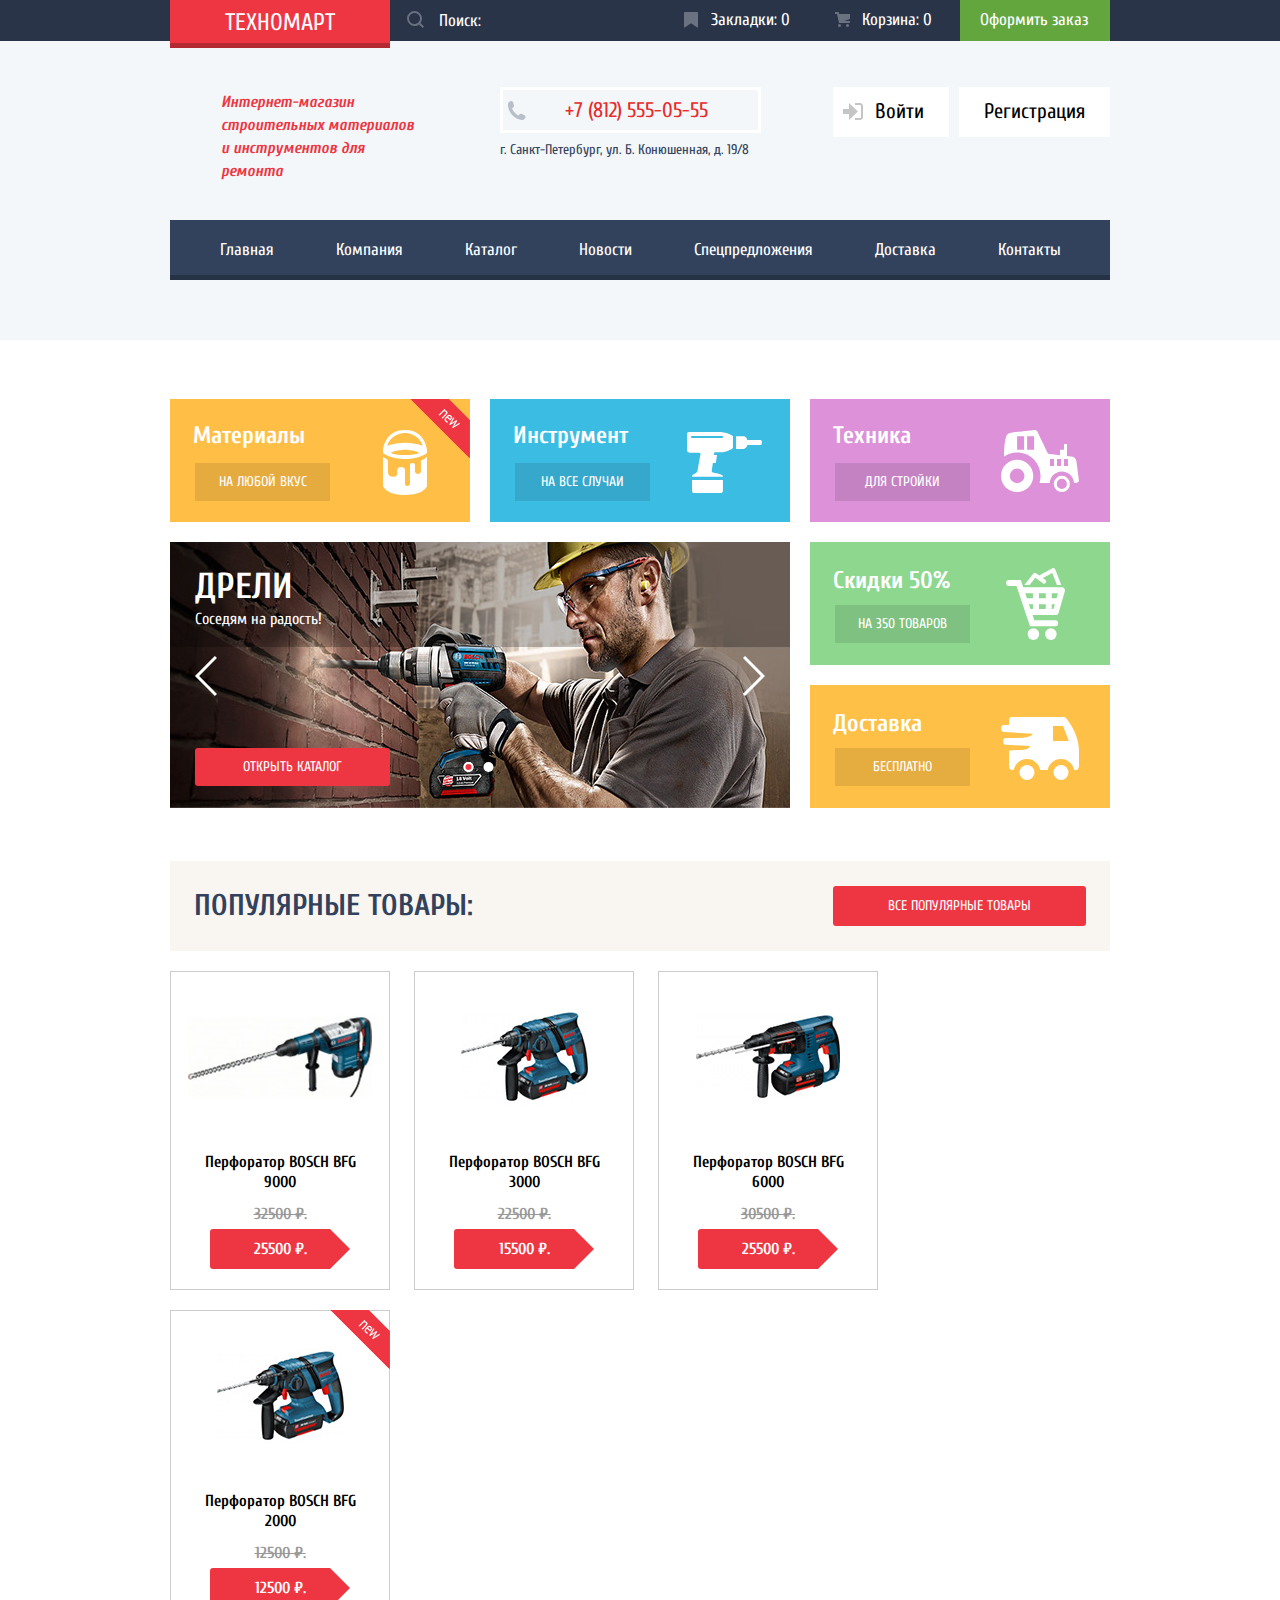
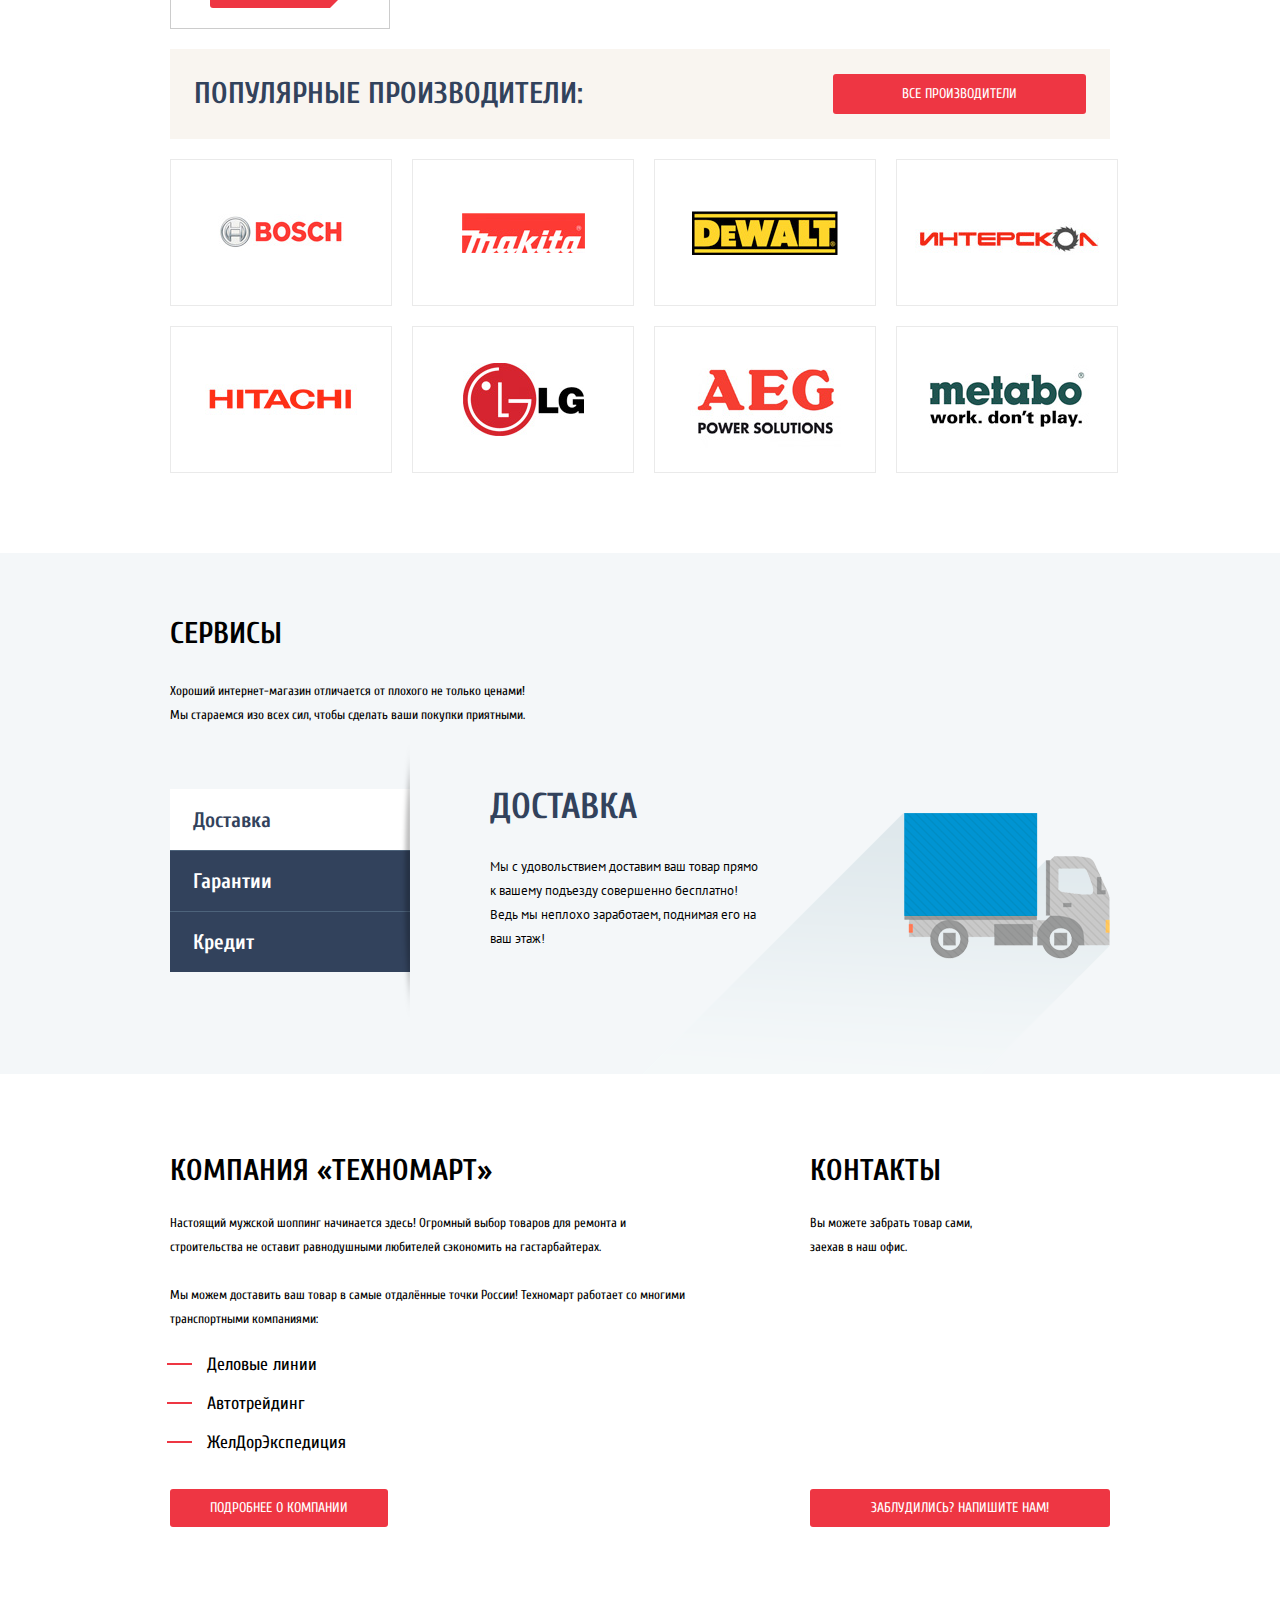
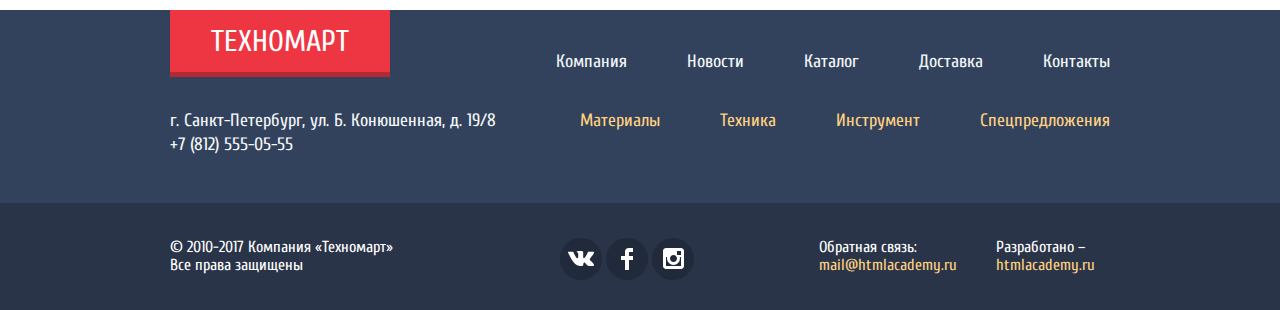
==== commit 8b34a319: "pravki" ====
--- a/index.html
+++ b/index.html
@@ -8,16 +8,18 @@
   </head>
   <body>
     <header class="main-header">
-      <div class="container">
-        <div class="header-top">
-          <a class="header-logo">Техномарт</a>
-          <form class="search">
-            <input class="input" type="text" placeholder="Поиск:">
-            <button class="visually-hidden" type="submit">Найти</button>
-          </form>
-          <a class="book-cart" href="#">Закладки: 0</a>
-          <a class="book-cart cart" href="#">Корзина: 0</a>
-          <a class="checkout" href="#">Оформить заказ</a>
+      <div class="ilove-divatoz">
+        <div class="container">
+          <div class="header-top">
+            <a class="header-logo">Техномарт</a>
+            <form class="search">
+              <input class="input" type="text" placeholder="Поиск:">
+              <button class="visually-hidden" type="submit">Найти</button>
+            </form>
+            <a class="book-cart" href="#">Закладки: 0</a>
+            <a class="book-cart cart" href="#">Корзина: 0</a>
+            <a class="checkout" href="#">Оформить заказ</a>
+          </div>
         </div>
       </div>
       <div class="container">
@@ -37,12 +39,12 @@
         <nav class="main-navigation">
           <ul class="header-top-navigation">
             <li><a>Главная</a></li>
-            <li><a href="about-us.html">Компания</a></li>
+            <li><a href="#">Компания</a></li>
             <li><a href="catalog.html">Каталог</a></li>
-            <li><a href="news.html">Новости</a></li>
-            <li><a href="special-offers.html">Спецпредложения</a></li>
-            <li><a href="delivery.html">Доставка</a></li>
-            <li><a href="contacts.html">Контакты</a></li>
+            <li><a href="#">Новости</a></li>
+            <li><a href="#">Спецпредложения</a></li>
+            <li><a href="#">Доставка</a></li>
+            <li><a href="#">Контакты</a></li>
           </ul>
         </nav>
       </div>
@@ -116,64 +118,61 @@
               <h2>Популярные товары:</h2>
               <a href="#">Все популярные товары</a>
             </div>
-
-
-            <div class="catalog-items">
-              <div class="row">                  
-                <div class="catalog-item">
-                  <div class="actions">
-                    <a class="buy" href="#">Купить</a>
-                    <a class="bookmark" href="#">В закладки</a>
-                  </div>
-                  <figure class="image">
-                    <img class="catalog-item-image" src="img/snippet-1.jpg" width="184" height="164" alt="Перфоратор BOSCH BFG 9000">
-                  </figure>
-                  <div class="title">Перфоратор BOSCH BFG 9000</div>
-                  <div class="old-price">32500 ₽.</div>
-                  <div class="new-price">25500 ₽.</div>
+            
+            <div class="row">                  
+              <div class="catalog-item">
+                <div class="actions">
+                  <a class="buy" href="#">Купить</a>
+                  <a class="bookmark" href="#">В закладки</a>
                 </div>
-
-                <div class="catalog-item">
-                  <div class="actions">
-                    <a class="buy" href="#">Купить</a>
-                    <a class="bookmark" href="#">В закладки</a>
-                  </div>
-                  <figure class="image">
-                    <img class="catalog-item-image" src="img/snippet-3.jpg" width="127" height="112" alt="Перфоратор BOSCH BFG 3000">
-                  </figure>
-                  <div class="title">Перфоратор BOSCH BFG 3000</div>
-                  <div class="old-price">22500 ₽.</div>
-                  <div class="new-price">15500 ₽.</div>
+                <figure class="image">
+                  <img class="catalog-item-image" src="img/snippet-1.jpg" width="184" height="164" alt="Перфоратор BOSCH BFG 9000">
+                </figure>
+                <div class="title">Перфоратор BOSCH BFG 9000</div>
+                <div class="old-price">32500 ₽.</div>
+                <div class="new-price">25500 ₽.</div>
+              </div>
+
+              <div class="catalog-item">
+                <div class="actions">
+                  <a class="buy" href="#">Купить</a>
+                  <a class="bookmark" href="#">В закладки</a>
                 </div>
-
-                <div class="catalog-item">
-                  <div class="actions">
-                    <a class="buy" href="#">Купить</a>
-                    <a class="bookmark" href="#">В закладки</a>
-                  </div>
-                  <figure class="image">
-                    <img class="catalog-item-image" src="img/snippet-2.jpg" width="144" height="128" alt="Перфоратор BOSCH BFG 6000">
-                  </figure>
-                  <div class="title">Перфоратор BOSCH BFG 6000</div>
-                  <div class="old-price">30500 ₽.</div>
-                  <div class="new-price">25500 ₽.</div>
+                <figure class="image">
+                  <img class="catalog-item-image" src="img/snippet-3.jpg" width="127" height="112" alt="Перфоратор BOSCH BFG 3000">
+                </figure>
+                <div class="title">Перфоратор BOSCH BFG 3000</div>
+                <div class="old-price">22500 ₽.</div>
+                <div class="new-price">15500 ₽.</div>
+              </div>
+
+              <div class="catalog-item">
+                <div class="actions">
+                  <a class="buy" href="#">Купить</a>
+                  <a class="bookmark" href="#">В закладки</a>
                 </div>
-
-                <div class="catalog-item">
-                  <div class="flag flag-new">Новинка</div>
-                  <div class="actions">
-                    <a class="buy" href="#">Купить</a>
-                    <a class="bookmark" href="#">В закладки</a>
-                  </div>
-                  <figure class="image">
-                    <img class="catalog-item-image" src="img/snippet-3.jpg" width="127" height="112" alt="Перфоратор BOSCH BFG 2000">
-                  </figure>
-                  <div class="title">Перфоратор BOSCH BFG 2000</div>
-                  <div class="old-price">12500 ₽.</div>
-                  <div class="new-price">12500 ₽.</div>
+                <figure class="image">
+                  <img class="catalog-item-image" src="img/snippet-2.jpg" width="144" height="128" alt="Перфоратор BOSCH BFG 6000">
+                </figure>
+                <div class="title">Перфоратор BOSCH BFG 6000</div>
+                <div class="old-price">30500 ₽.</div>
+                <div class="new-price">25500 ₽.</div>
+              </div>
+
+              <div class="catalog-item">
+                <div class="flag flag-new">Новинка</div>
+                <div class="actions">
+                  <a class="buy" href="#">Купить</a>
+                  <a class="bookmark" href="#">В закладки</a>
                 </div>
-              </div>
-            </div>
+                <figure class="image">
+                  <img class="catalog-item-image" src="img/snippet-3.jpg" width="127" height="112" alt="Перфоратор BOSCH BFG 2000">
+                </figure>
+                <div class="title">Перфоратор BOSCH BFG 2000</div>
+                <div class="old-price">12500 ₽.</div>
+                <div class="new-price">12500 ₽.</div>
+              </div>
+            </div>            
           </div>
 
           <section class="brands">
@@ -365,7 +364,7 @@
       <button class="modal-close" type="button">Закрыть</button>
     </section>
 
-    <section class="modal modal-mail visually-hidden">
+    <section class="modal modal-mail">
       <form class="mail" method="post" action="https://echo.htmlacademy.ru">
         <div class="form-container">
           <p class="mail-form">
@@ -391,6 +390,7 @@
     <section class="modal modal-map map visually-hidden">
       <iframe src="https://www.google.com/maps/embed?pb=!1m18!1m12!1m3!1d1998.6037872533252!2d30.320858716364103!3d59.938716481876185!2m3!1f0!2f0!3f0!3m2!1i1024!2i768!4f13.1!3m3!1m2!1s0x4696310fca145cc1%3A0x42b32648d8238007!2z0JHQvtC70YzRiNCw0Y8g0JrQvtC90Y7RiNC10L3QvdCw0Y8g0YPQuy4sIDE5LzgsINCh0LDQvdC60YIt0J_QtdGC0LXRgNCx0YPRgNCzLCDQoNC-0YHRgdC40Y8sIDE5MTE4Ng!5e0!3m2!1sru!2sby!4v1542449925434" width="940" height="446" allowfullscreen></iframe>
       <button class="modal-close" type="button">Закрыть</button>
-    </section>    
+    </section>
+    <script src="js/script.js"></script>  
   </body>
 </html>--- a/css/style.css
+++ b/css/style.css
@@ -57,6 +57,12 @@
   padding-bottom: 60px;
 
   background-color: #f3f7f9;
+}
+
+.ilove-divatoz {
+  width: 100%;
+
+  background-color: #293449;
 }
 
 .header-top {
@@ -226,6 +232,12 @@
 
 .book-cart:focus::before {
   opacity: 0.5;
+}
+
+.header-top .active-cart {
+  color: #ffffff;
+
+  background-color: #ee3643;
 }
 
 .checkout {
@@ -987,7 +999,7 @@
 #product-2:checked ~ .slider-controls .slider-controls-item--2::before {
   content: "";
   position: absolute;
-  top: 5px;
+  top: 0;
   left: 0;
   z-index: 2;
 
@@ -2336,7 +2348,7 @@
 
 .modal {
   position: fixed;
-  z-index: 3;
+  z-index: 5;
 
   color: #000000;
 
@@ -2449,7 +2461,7 @@
   top: 200px;
   left: 50%;
 
-  display: flex;
+  display: none;
   flex-direction: row;
   justify-content: space-between;
   align-items: center;
@@ -2587,14 +2599,55 @@
   border: none;
 }
 
-.overlay {
-  position: fixed;
-  top: 0;
-  left: 0;
-  z-index: 0;
-
-  width: 100%;
-  height: 100%;
-
-  background: rgba(255, 255, 255, 0.1);
-}
+/* animation */
+
+@keyframes bounce {
+  0% {
+    transform: translateY(-2000px);
+  }
+  70% {
+    transform: translateY(30px);
+  }
+  90% {
+    transform: translateY(-10px);
+  }
+  100% {
+    transform: translateY(0);
+  }
+}
+
+.modal-show {
+  display: block;
+
+  animation-name: bounce;
+  animation-duration: 0.6s;
+}
+
+@keyframes shake {
+  0%,
+  100% {
+    transform: translateX(0);
+  }
+  10%,
+  30%,
+  50%,
+  70%,
+  90% {
+    transform: translateX(-10px);
+  }
+  20%,
+  40%,
+  60%,
+  80% {
+    transform: translateX(10px);
+  }
+}
+
+.modal-error {
+  animation-name: shake;
+  animation-duration: 0.6s;
+}
+
+.modal-show {
+  display: flex;
+}
